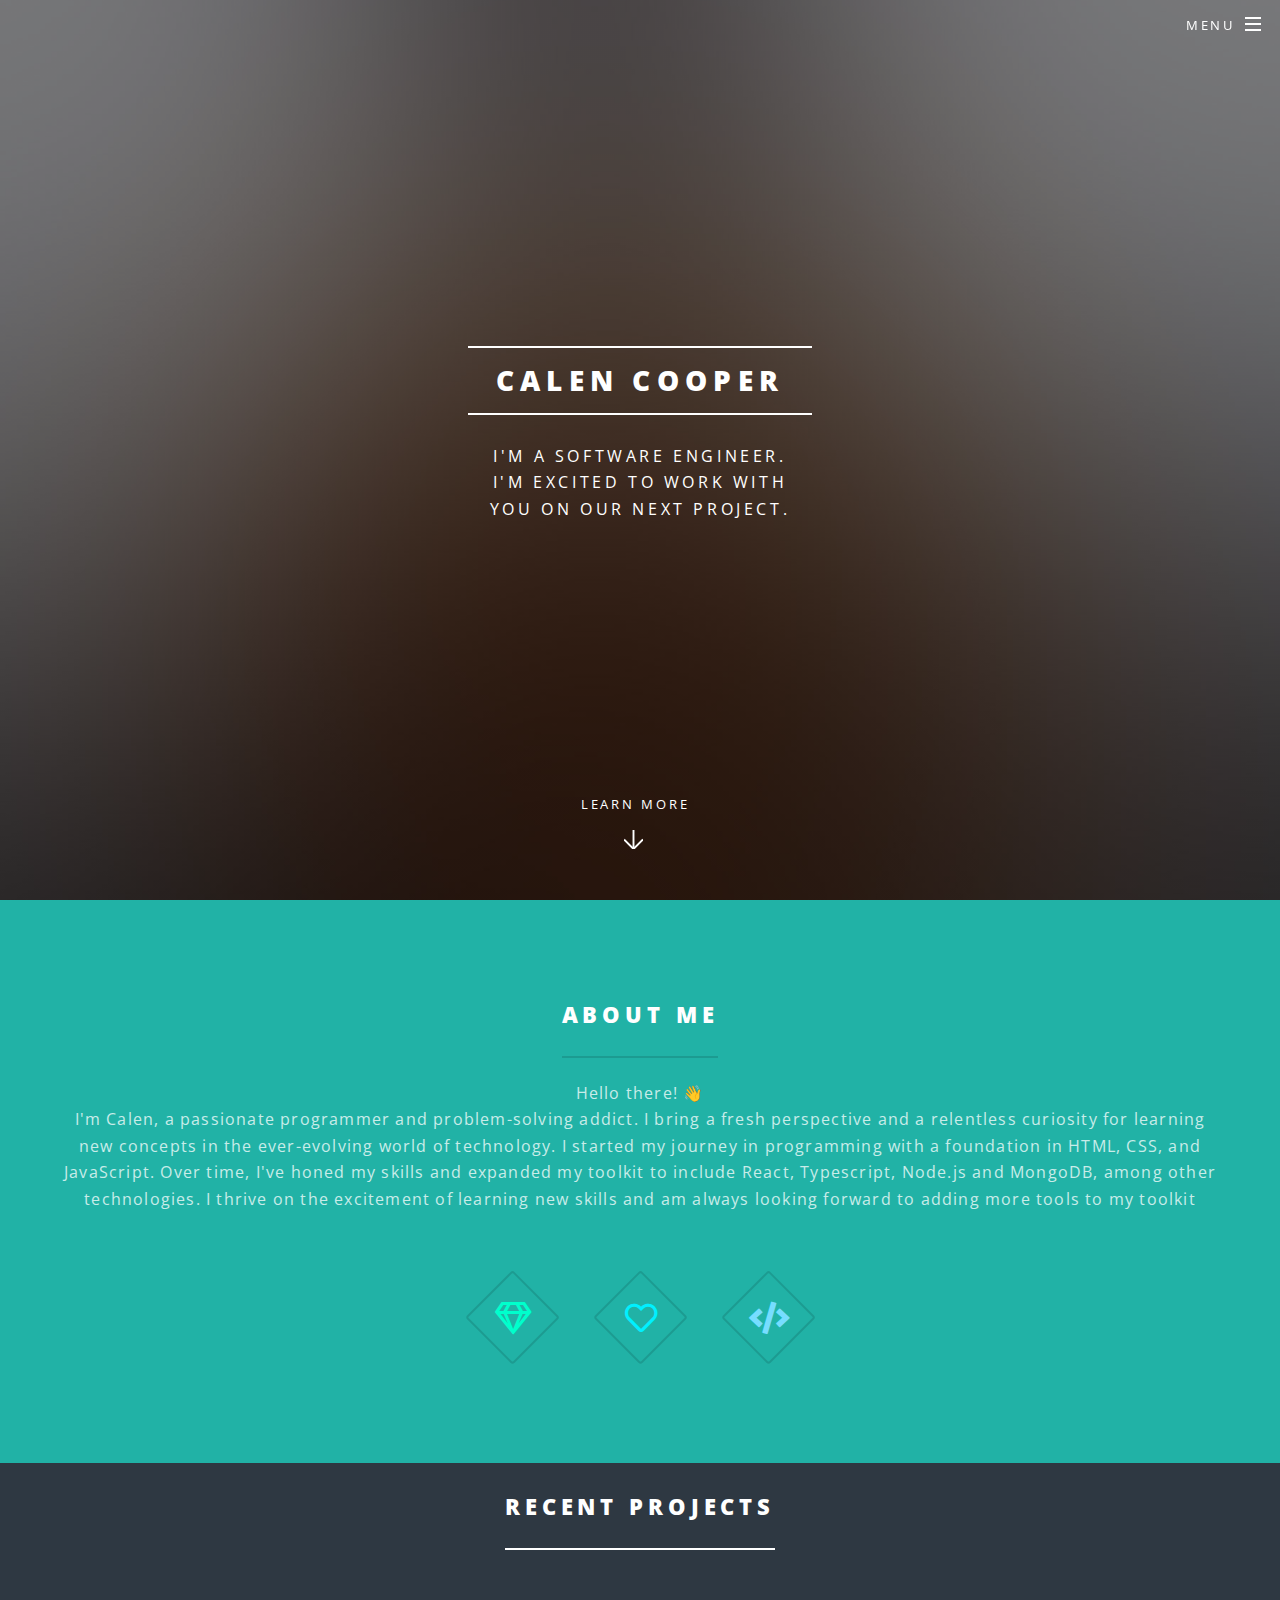
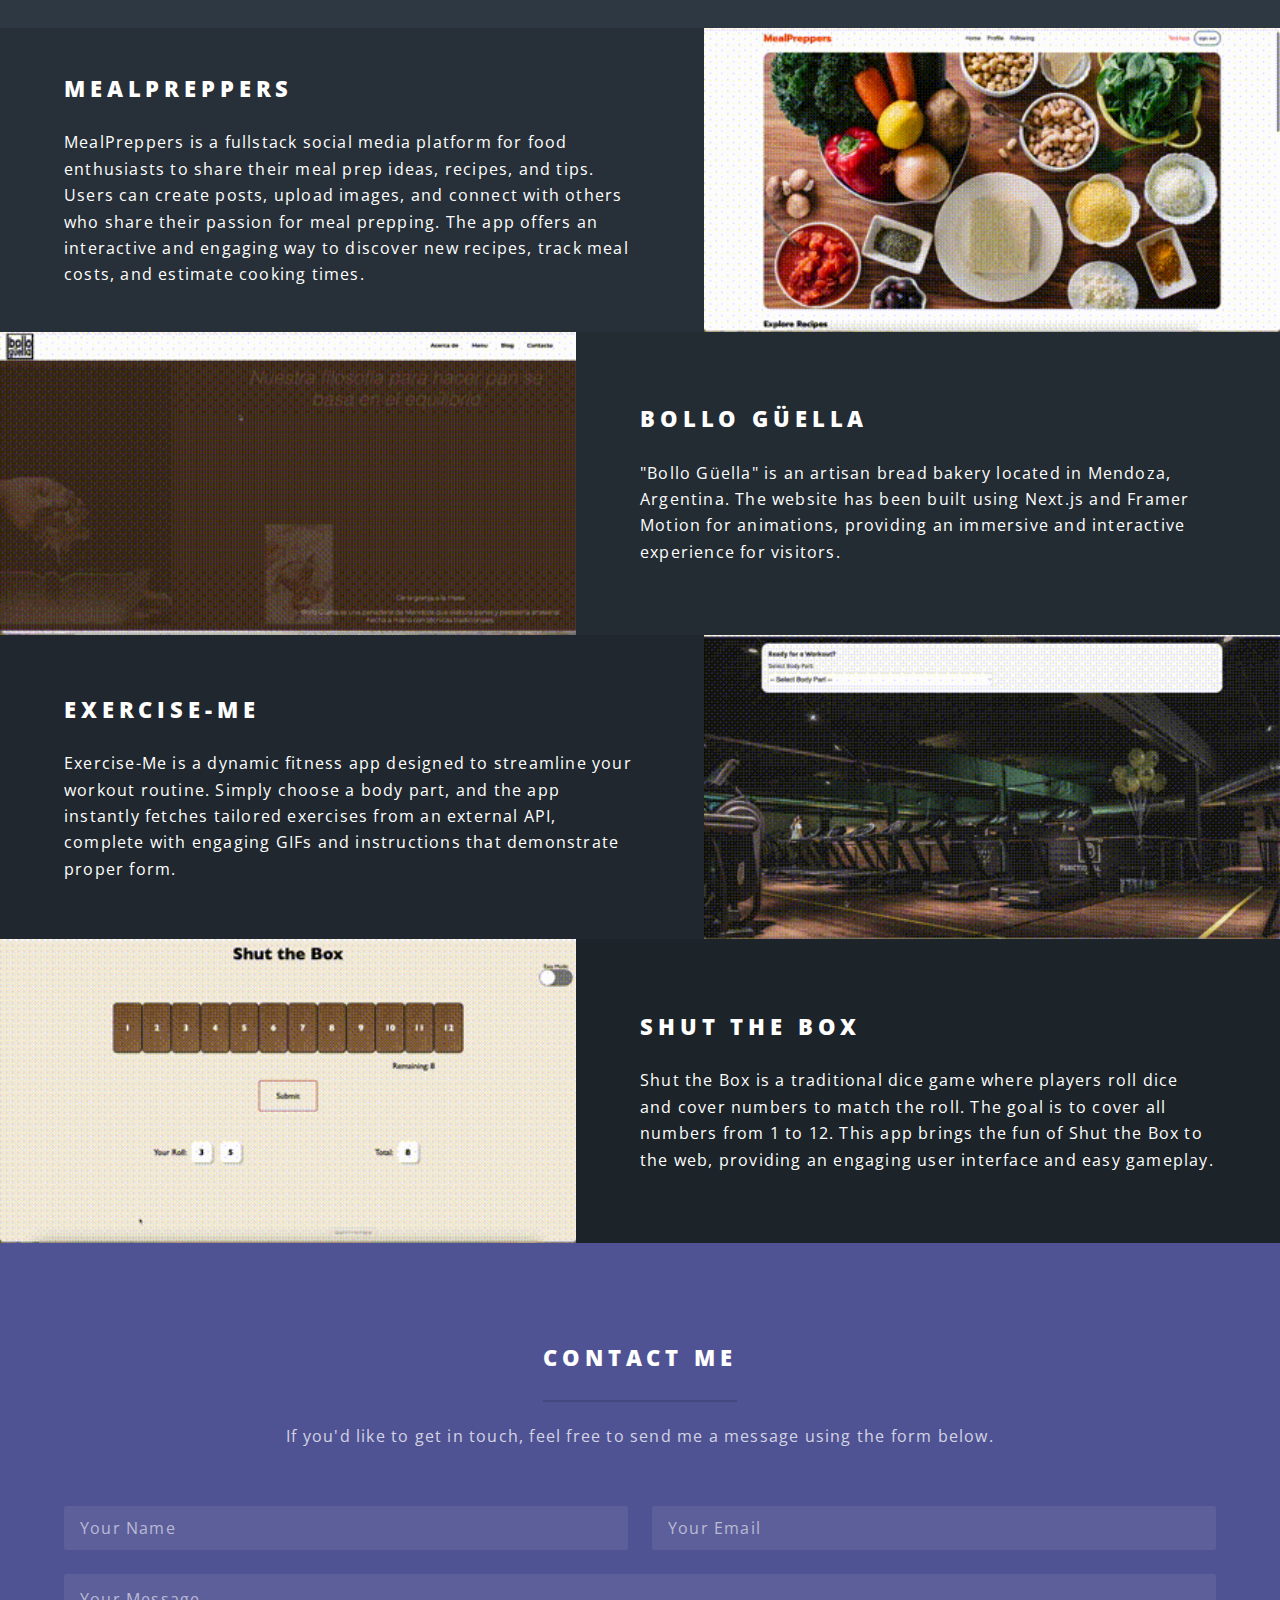
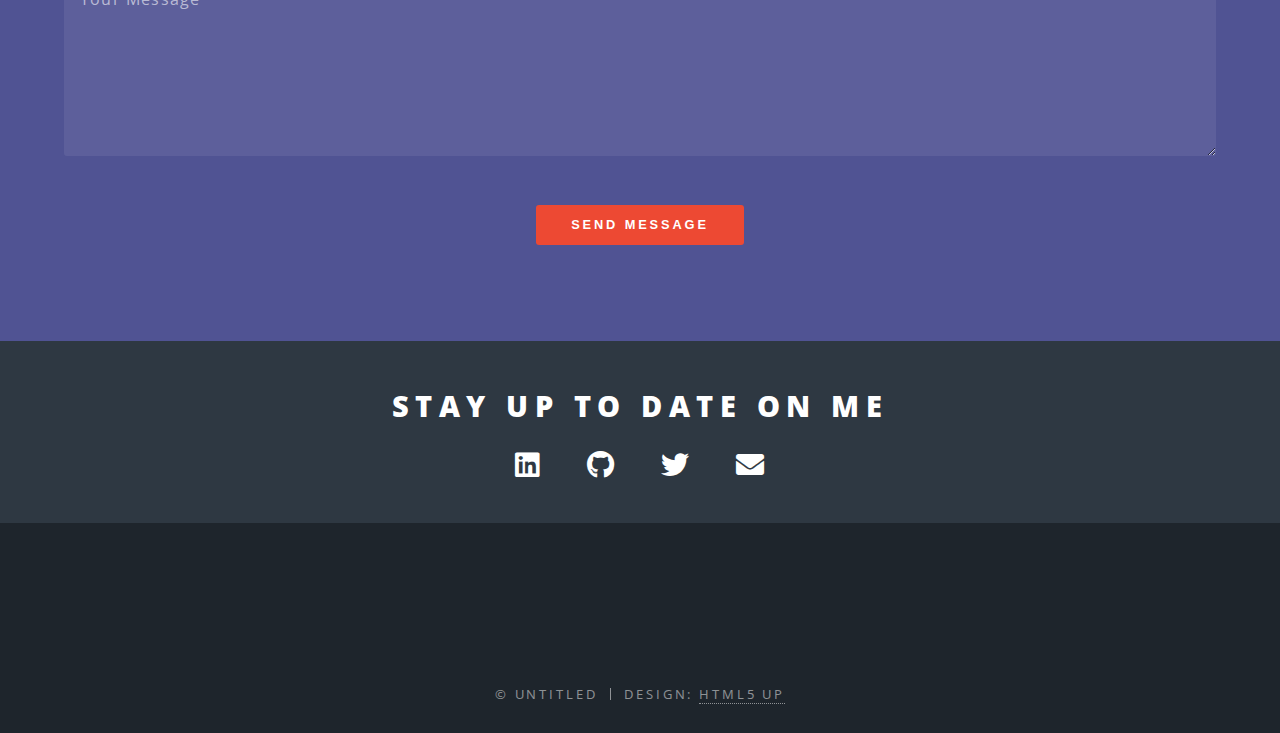
==== index.html @ 90df9c2e "Update index.html" ====
<!DOCTYPE HTML>
<!--
	Spectral by HTML5 UP
	html5up.net | @ajlkn
	Free for personal and commercial use under the CCA 3.0 license (html5up.net/license)
-->
<html>
	<head>
		<title>Calen Cooper Portfolio</title>
		<meta charset="utf-8" />
		<meta name="viewport" content="width=device-width, initial-scale=1, user-scalable=no" />
		<link rel="stylesheet" href="assets/css/main.css" />
		<noscript><link rel="stylesheet" href="assets/css/noscript.css" /></noscript>
	</head>
	<body class="landing is-preload">

		<!-- Page Wrapper -->
			<div id="page-wrapper">

				<!-- Header -->
					<header id="header" class="alt">
						<h1><a href="index.html">Calen Cooper</a></h1>
						<nav id="nav">
							<ul>
								<li class="special">
									<a href="#menu" class="menuToggle"><span>Menu</span></a>
									<div id="menu">
										<ul>
											<li><a href="index.html">Home</a></li>
											<li><a href="#about-me">About Me</a></li>
											<li><a href="#recent-projects">Recent Projects</a></li>
											<li><a href="#contact-me">Contact Me</a></li>
										</ul>
									</div>
								</li>
							</ul>
						</nav>
					</header>

				<!-- Banner -->
					<section id="banner">
						<div class="inner">
							<h2>Calen Cooper</h2>
							<p>I'm a Software Engineer.<br />
							I'm excited to work with <br />
							you on our next project.</p>
							<!-- <ul class="actions special">
								<li><a href="#" class="button primary">Activate</a></li>
							</ul> -->
						</div>
						<a href="#about-me" class="more scrolly">Learn More</a>
					</section>

				<!-- One -->
					<section id="about-me" class="wrapper style1 special">
						<div class="inner">
							<header class="major">
								<h2>About me</h2>
								<p>Hello there! 👋 <br />
									I'm Calen, a passionate programmer and problem-solving addict. I bring a fresh perspective and a relentless curiosity for learning new concepts in the ever-evolving world of technology. I started my journey in programming with a foundation in HTML, CSS, and JavaScript. Over time, I've honed my skills and expanded my toolkit to include React, Typescript, Node.js and MongoDB, among other technologies. I thrive on the excitement of learning new skills and am always looking forward to adding more tools to my toolkit</p>
							</header>
							<ul class="icons major">
								<li><span class="icon fa-gem major style1"><span class="label">Lorem</span></span></li>
								<li><span class="icon fa-heart major style2"><span class="label">Ipsum</span></span></li>
								<li><span class="icon solid fa-code major style3"><span class="label">Dolor</span></span></li>
							</ul>
						</div>
					</section>

				<!-- Two -->
					<section id="recent-projects" class="wrapper alt style2">
						<header class="major recent-projects-section">
							<h2>Recent Projects</h2>
							
						</header>
						<section class="spotlight">
							<div class="image">
								<a href="https://github.com/CalenCoop/MealPreppers">
								<img src="images/MealPreppers Video.gif" alt="" />
								</a>
							</div>
							<div class="content">
								<a href="https://github.com/CalenCoop/MealPreppers">
								<h2>MealPreppers</h2>
								</a>
								<p>MealPreppers is a fullstack social media platform for food enthusiasts to share their meal prep ideas, recipes, and tips. Users can create posts, upload images, and connect with others who share their passion for meal prepping. The app offers an interactive and engaging way to discover new recipes, track meal costs, and estimate cooking times.</p>
							</div>
						</section>
						<section class="spotlight">
							<div class="image">
								<a href="https://github.com/CalenCoop/next-bollo-guella">
								<img src="images/Bollo Guella.gif" alt="" />
								</a>
							</div>
							<div class="content">
								<a href="https://github.com/CalenCoop/next-bollo-guella">
								<h2>Bollo Güella</h2>
								</a>
								<p> "Bollo Güella" is an artisan bread bakery located in Mendoza, Argentina. The website has been built using Next.js and Framer Motion for animations, providing an immersive and interactive experience for visitors. </p>
							</div>
						</section>
						<section class="spotlight">
							<a href="https://github.com/CalenCoop/Exercise-Me">
							<div class="image"><img src="images/ExerciseMe.gif" alt="" />
							</a>
							</div>
							<div class="content">
								<a href="https://github.com/CalenCoop/Exercise-Me">
								<h2>Exercise-Me</h2>
								</a>
								<p>Exercise-Me is a dynamic fitness app designed to streamline your workout routine. Simply choose a body part, and the app instantly fetches tailored exercises from an external API, complete with engaging GIFs and instructions that demonstrate proper form. </p>
							</div>
						</section>
						<section class="spotlight">
							<a href="https://github.com/CalenCoop/Shut-the-Box-Game">
							<div class="image"><img src="images/Shut the box.gif" alt="" />
							</a>
							</div>
							<div class="content">
								<a href="https://github.com/CalenCoop/Shut-the-Box-Game">
								<h2>Shut The Box</h2>
								</a>
								<p>Shut the Box is a traditional dice game where players roll dice and cover numbers to match the roll. The goal is to cover all numbers from 1 to 12. This app brings the fun of Shut the Box to the web, providing an engaging user interface and easy gameplay.

								</p>
							</div>
						</section>
					</section>

				<!-- Three -->
				<!-- Contact Me Section -->
		<section id="contact-me" class="wrapper style3 special">
			<div class="inner">
				<header class="major">
					<h2>Contact Me</h2>
					<p>If you'd like to get in touch, feel free to send me a message using the form below.</p>
				</header>
				<form action="https://api.web3forms.com/submit" method="POST">
					<!-- Replace with your Access Key -->
					<input type="hidden" name="access_key" value="88b7698f-1784-403a-94b8-3a080e0f4723">

					<!-- Honeypot Spam Protection -->
					<input type="checkbox" name="botcheck" class="hidden" style="display: none;">

					<!-- Form Inputs -->
					<div class="row gtr-uniform">
						<div class="col-6 col-12-xsmall">
							<input type="text" name="name" id="name" placeholder="Your Name" required />
						</div>
						<div class="col-6 col-12-xsmall">
							<input type="email" name="email" id="email" placeholder="Your Email" required />
						</div>
						<div class="col-12">
							<textarea name="message" id="message" placeholder="Your Message" rows="6" required></textarea>
						</div>
						<div class="col-12">
							<ul class="actions special send-message">
								<li><button type="submit" class="button primary">Send Message</button></li>
							</ul>
						</div>
					</div>
				</form>
			</div>
		</section>

				<!-- CTA -->
				<section id="cta" class="wrapper style4">
					<div class="">
						<header>
							<h2>Stay up to Date on me</h2>
							<!-- <p>Aliquam ut ex ut augue consectetur interdum endrerit imperdiet amet eleifend fringilla.</p> -->
						</header>
						<ul class="icons social-media-icons">
							<li><a href="https://www.linkedin.com/in/calencooper/" class="icon brands fa-linkedin"><span class="label">Linkedin</span></a></li>
							<!-- <li><a href="#" class="icon brands fa-facebook-f"><span class="label">Facebook</span></a></li> -->
							<li><a href="https://github.com/CalenCoop" class="icon brands fa-github"><span class="label">Github</span></a></li>
							<li><a href="https://x.com/CalenCoop" class="icon brands fa-twitter"><span class="label">Twitter</span></a></li>
							<li><a href="mailto:CalenCoop1@gmail.com" class="icon solid fa-envelope"><span class="label">Email</span></a></li>
						</ul>
					</div>
				</section>

				<!-- Footer -->
					<footer id="footer">
						<ul class="copyright">
							<li>&copy; Untitled</li><li>Design: <a href="http://html5up.net">HTML5 UP</a></li>
						</ul>
					</footer>

			</div>

		<!-- Scripts -->
			<script src="assets/js/jquery.min.js"></script>
			<script src="assets/js/jquery.scrollex.min.js"></script>
			<script src="assets/js/jquery.scrolly.min.js"></script>
			<script src="assets/js/browser.min.js"></script>
			<script src="assets/js/breakpoints.min.js"></script>
			<script src="assets/js/util.js"></script>
			<script src="assets/js/main.js"></script>

	</body>
</html>
---- assets/css/main.css ----
@import url(fontawesome-all.min.css);
@import url("https://fonts.googleapis.com/css?family=Open+Sans:400,400italic,600,600italic,800,800italic");

/*
	Spectral by HTML5 UP
	html5up.net | @ajlkn
	Free for personal and commercial use under the CCA 3.0 license (html5up.net/license)
*/

html, body, div, span, applet, object,
iframe, h1, h2, h3, h4, h5, h6, p, blockquote,
pre, a, abbr, acronym, address, big, cite,
code, del, dfn, em, img, ins, kbd, q, s, samp,
small, strike, strong, sub, sup, tt, var, b,
u, i, center, dl, dt, dd, ol, ul, li, fieldset,
form, label, legend, table, caption, tbody,
tfoot, thead, tr, th, td, article, aside,
canvas, details, embed, figure, figcaption,
footer, header, hgroup, menu, nav, output, ruby,
section, summary, time, mark, audio, video {
	margin: 0;
	padding: 0;
	border: 0;
	font-size: 100%;
	font: inherit;
	vertical-align: baseline;}

article, aside, details, figcaption, figure,
footer, header, hgroup, menu, nav, section {
	display: block;}

body {
	line-height: 1;
}

ol, ul {
	list-style: none;
}

blockquote, q {
	quotes: none;
}

	blockquote:before, blockquote:after, q:before, q:after {
		content: '';
		content: none;
	}

table {
	border-collapse: collapse;
	border-spacing: 0;
}

body {
	-webkit-text-size-adjust: none;
}

mark {
	background-color: transparent;
	color: inherit;
}

input::-moz-focus-inner {
	border: 0;
	padding: 0;
}

input, select, textarea {
	-moz-appearance: none;
	-webkit-appearance: none;
	-ms-appearance: none;
	appearance: none;
}

/* Basic */

	@-ms-viewport {
		width: device-width;
	}

	html {
		box-sizing: border-box;
		scroll-behavior: smooth;
	}

	*, *:before, *:after {
		box-sizing: inherit;
	}

	body {
		background: #2e3842;
	}

		body.is-preload *, body.is-preload *:before, body.is-preload *:after {
			-moz-animation: none !important;
			-webkit-animation: none !important;
			-ms-animation: none !important;
			animation: none !important;
			-moz-transition: none !important;
			-webkit-transition: none !important;
			-ms-transition: none !important;
			transition: none !important;
		}

	body, input, select, textarea {
		color: #fff;
		font-family: "Open Sans", Helvetica, sans-serif;
		font-size: 15pt;
		font-weight: 400;
		letter-spacing: 0.075em;
		line-height: 1.65em;
	}

		@media screen and (max-width: 1680px) {

			body, input, select, textarea {
				font-size: 13pt;
			}

		}

		@media screen and (max-width: 1280px) {

			body, input, select, textarea {
				font-size: 12pt;
			}

		}

		@media screen and (max-width: 736px) {

			body, input, select, textarea {
				font-size: 11pt;
				letter-spacing: 0.0375em;
			}

		}

	a {
		-moz-transition: color 0.2s ease, border-bottom-color 0.2s ease;
		-webkit-transition: color 0.2s ease, border-bottom-color 0.2s ease;
		-ms-transition: color 0.2s ease, border-bottom-color 0.2s ease;
		transition: color 0.2s ease, border-bottom-color 0.2s ease;
		border-bottom: dotted 1px;
		color: inherit;
		text-decoration: none;
	}

		a:hover {
			border-bottom-color: transparent;
		}

	strong, b {
		color: #fff;
		font-weight: 600;
	}

	em, i {
		font-style: italic;
	}

	p {
		margin: 0 0 2em 0;
	}

	h1, h2, h3, h4, h5, h6 {
		color: #fff;
		font-weight: 800;
		letter-spacing: 0.225em;
		line-height: 1em;
		margin: 0 0 1em 0;
		text-transform: uppercase;
	}

		h1 a, h2 a, h3 a, h4 a, h5 a, h6 a {
			color: inherit;
			text-decoration: none;
		}

	h2 {
		font-size: 1.35em;
		line-height: 1.75em;
	}

		@media screen and (max-width: 736px) {

			h2 {
				font-size: 1.1em;
				line-height: 1.65em;
			}

		}

	h3 {
		font-size: 1.15em;
		line-height: 1.75em;
	}

		@media screen and (max-width: 736px) {

			h3 {
				font-size: 1em;
				line-height: 1.65em;
			}

		}

	h4 {
		font-size: 1em;
		line-height: 1.5em;
	}

	h5 {
		font-size: 0.8em;
		line-height: 1.5em;
	}

	h6 {
		font-size: 0.7em;
		line-height: 1.5em;
	}

	sub {
		font-size: 0.8em;
		position: relative;
		top: 0.5em;
	}

	sup {
		font-size: 0.8em;
		position: relative;
		top: -0.5em;
	}

	hr {
		border: 0;
		border-bottom: solid 2px #fff;
		margin: 3em 0;
	}

		hr.major {
			margin: 4.5em 0;
		}

	blockquote {
		border-left: solid 4px #fff;
		font-style: italic;
		margin: 0 0 2em 0;
		padding: 0.5em 0 0.5em 2em;
	}

	code {
		background: rgba(144, 144, 144, 0.25);
		border-radius: 3px;
		font-family: "Courier New", monospace;
		font-size: 0.9em;
		letter-spacing: 0;
		margin: 0 0.25em;
		padding: 0.25em 0.65em;
	}

	pre {
		-webkit-overflow-scrolling: touch;
		font-family: "Courier New", monospace;
		font-size: 0.9em;
		margin: 0 0 2em 0;
	}

		pre code {
			display: block;
			line-height: 1.75em;
			padding: 1em 1.5em;
			overflow-x: auto;
		}

	.align-left {
		text-align: left;
	}

	.align-center {
		text-align: center;
	}

	.align-right {
		text-align: right;
	}

/* Row */

	.row {
		display: flex;
		flex-wrap: wrap;
		box-sizing: border-box;
		align-items: stretch;
	}

		.row > * {
			box-sizing: border-box;
		}

		.row.gtr-uniform > * > :last-child {
			margin-bottom: 0;
		}

		.row.aln-left {
			justify-content: flex-start;
		}

		.row.aln-center {
			justify-content: center;
		}

		.row.aln-right {
			justify-content: flex-end;
		}

		.row.aln-top {
			align-items: flex-start;
		}

		.row.aln-middle {
			align-items: center;
		}

		.row.aln-bottom {
			align-items: flex-end;
		}

		.row > .imp {
			order: -1;
		}

		.row > .col-1 {
			width: 8.33333%;
		}

		.row > .off-1 {
			margin-left: 8.33333%;
		}

		.row > .col-2 {
			width: 16.66667%;
		}

		.row > .off-2 {
			margin-left: 16.66667%;
		}

		.row > .col-3 {
			width: 25%;
		}

		.row > .off-3 {
			margin-left: 25%;
		}

		.row > .col-4 {
			width: 33.33333%;
		}

		.row > .off-4 {
			margin-left: 33.33333%;
		}

		.row > .col-5 {
			width: 41.66667%;
		}

		.row > .off-5 {
			margin-left: 41.66667%;
		}

		.row > .col-6 {
			width: 50%;
		}

		.row > .off-6 {
			margin-left: 50%;
		}

		.row > .col-7 {
			width: 58.33333%;
		}

		.row > .off-7 {
			margin-left: 58.33333%;
		}

		.row > .col-8 {
			width: 66.66667%;
		}

		.row > .off-8 {
			margin-left: 66.66667%;
		}

		.row > .col-9 {
			width: 75%;
		}

		.row > .off-9 {
			margin-left: 75%;
		}

		.row > .col-10 {
			width: 83.33333%;
		}

		.row > .off-10 {
			margin-left: 83.33333%;
		}

		.row > .col-11 {
			width: 91.66667%;
		}

		.row > .off-11 {
			margin-left: 91.66667%;
		}

		.row > .col-12 {
			width: 100%;
		}

		.row > .off-12 {
			margin-left: 100%;
		}

		.row.gtr-0 {
			margin-top: 0;
			margin-left: 0em;
		}

			.row.gtr-0 > * {
				padding: 0 0 0 0em;
			}

			.row.gtr-0.gtr-uniform {
				margin-top: 0em;
			}

				.row.gtr-0.gtr-uniform > * {
					padding-top: 0em;
				}

		.row.gtr-25 {
			margin-top: 0;
			margin-left: -0.375em;
		}

			.row.gtr-25 > * {
				padding: 0 0 0 0.375em;
			}

			.row.gtr-25.gtr-uniform {
				margin-top: -0.375em;
			}

				.row.gtr-25.gtr-uniform > * {
					padding-top: 0.375em;
				}

		.row.gtr-50 {
			margin-top: 0;
			margin-left: -0.75em;
		}

			.row.gtr-50 > * {
				padding: 0 0 0 0.75em;
			}

			.row.gtr-50.gtr-uniform {
				margin-top: -0.75em;
			}

				.row.gtr-50.gtr-uniform > * {
					padding-top: 0.75em;
				}

		.row {
			margin-top: 0;
			margin-left: -1.5em;
		}

			.row > * {
				padding: 0 0 0 1.5em;
			}

			.row.gtr-uniform {
				margin-top: -1.5em;
			}

				.row.gtr-uniform > * {
					padding-top: 1.5em;
				}

		.row.gtr-150 {
			margin-top: 0;
			margin-left: -2.25em;
		}

			.row.gtr-150 > * {
				padding: 0 0 0 2.25em;
			}

			.row.gtr-150.gtr-uniform {
				margin-top: -2.25em;
			}

				.row.gtr-150.gtr-uniform > * {
					padding-top: 2.25em;
				}

		.row.gtr-200 {
			margin-top: 0;
			margin-left: -3em;
		}

			.row.gtr-200 > * {
				padding: 0 0 0 3em;
			}

			.row.gtr-200.gtr-uniform {
				margin-top: -3em;
			}

				.row.gtr-200.gtr-uniform > * {
					padding-top: 3em;
				}

		@media screen and (max-width: 1680px) {

			.row {
				display: flex;
				flex-wrap: wrap;
				box-sizing: border-box;
				align-items: stretch;
			}

				.row > * {
					box-sizing: border-box;
				}

				.row.gtr-uniform > * > :last-child {
					margin-bottom: 0;
				}

				.row.aln-left {
					justify-content: flex-start;
				}

				.row.aln-center {
					justify-content: center;
				}

				.row.aln-right {
					justify-content: flex-end;
				}

				.row.aln-top {
					align-items: flex-start;
				}

				.row.aln-middle {
					align-items: center;
				}

				.row.aln-bottom {
					align-items: flex-end;
				}

				.row > .imp-xlarge {
					order: -1;
				}

				.row > .col-1-xlarge {
					width: 8.33333%;
				}

				.row > .off-1-xlarge {
					margin-left: 8.33333%;
				}

				.row > .col-2-xlarge {
					width: 16.66667%;
				}

				.row > .off-2-xlarge {
					margin-left: 16.66667%;
				}

				.row > .col-3-xlarge {
					width: 25%;
				}

				.row > .off-3-xlarge {
					margin-left: 25%;
				}

				.row > .col-4-xlarge {
					width: 33.33333%;
				}

				.row > .off-4-xlarge {
					margin-left: 33.33333%;
				}

				.row > .col-5-xlarge {
					width: 41.66667%;
				}

				.row > .off-5-xlarge {
					margin-left: 41.66667%;
				}

				.row > .col-6-xlarge {
					width: 50%;
				}

				.row > .off-6-xlarge {
					margin-left: 50%;
				}

				.row > .col-7-xlarge {
					width: 58.33333%;
				}

				.row > .off-7-xlarge {
					margin-left: 58.33333%;
				}

				.row > .col-8-xlarge {
					width: 66.66667%;
				}

				.row > .off-8-xlarge {
					margin-left: 66.66667%;
				}

				.row > .col-9-xlarge {
					width: 75%;
				}

				.row > .off-9-xlarge {
					margin-left: 75%;
				}

				.row > .col-10-xlarge {
					width: 83.33333%;
				}

				.row > .off-10-xlarge {
					margin-left: 83.33333%;
				}

				.row > .col-11-xlarge {
					width: 91.66667%;
				}

				.row > .off-11-xlarge {
					margin-left: 91.66667%;
				}

				.row > .col-12-xlarge {
					width: 100%;
				}

				.row > .off-12-xlarge {
					margin-left: 100%;
				}

				.row.gtr-0 {
					margin-top: 0;
					margin-left: 0em;
				}

					.row.gtr-0 > * {
						padding: 0 0 0 0em;
					}

					.row.gtr-0.gtr-uniform {
						margin-top: 0em;
					}

						.row.gtr-0.gtr-uniform > * {
							padding-top: 0em;
						}

				.row.gtr-25 {
					margin-top: 0;
					margin-left: -0.375em;
				}

					.row.gtr-25 > * {
						padding: 0 0 0 0.375em;
					}

					.row.gtr-25.gtr-uniform {
						margin-top: -0.375em;
					}

						.row.gtr-25.gtr-uniform > * {
							padding-top: 0.375em;
						}

				.row.gtr-50 {
					margin-top: 0;
					margin-left: -0.75em;
				}

					.row.gtr-50 > * {
						padding: 0 0 0 0.75em;
					}

					.row.gtr-50.gtr-uniform {
						margin-top: -0.75em;
					}

						.row.gtr-50.gtr-uniform > * {
							padding-top: 0.75em;
						}

				.row {
					margin-top: 0;
					margin-left: -1.5em;
				}

					.row > * {
						padding: 0 0 0 1.5em;
					}

					.row.gtr-uniform {
						margin-top: -1.5em;
					}

						.row.gtr-uniform > * {
							padding-top: 1.5em;
						}

				.row.gtr-150 {
					margin-top: 0;
					margin-left: -2.25em;
				}

					.row.gtr-150 > * {
						padding: 0 0 0 2.25em;
					}

					.row.gtr-150.gtr-uniform {
						margin-top: -2.25em;
					}

						.row.gtr-150.gtr-uniform > * {
							padding-top: 2.25em;
						}

				.row.gtr-200 {
					margin-top: 0;
					margin-left: -3em;
				}

					.row.gtr-200 > * {
						padding: 0 0 0 3em;
					}

					.row.gtr-200.gtr-uniform {
						margin-top: -3em;
					}

						.row.gtr-200.gtr-uniform > * {
							padding-top: 3em;
						}

		}

		@media screen and (max-width: 1280px) {

			.row {
				display: flex;
				flex-wrap: wrap;
				box-sizing: border-box;
				align-items: stretch;
			}

				.row > * {
					box-sizing: border-box;
				}

				.row.gtr-uniform > * > :last-child {
					margin-bottom: 0;
				}

				.row.aln-left {
					justify-content: flex-start;
				}

				.row.aln-center {
					justify-content: center;
				}

				.row.aln-right {
					justify-content: flex-end;
				}

				.row.aln-top {
					align-items: flex-start;
				}

				.row.aln-middle {
					align-items: center;
				}

				.row.aln-bottom {
					align-items: flex-end;
				}

				.row > .imp-large {
					order: -1;
				}

				.row > .col-1-large {
					width: 8.33333%;
				}

				.row > .off-1-large {
					margin-left: 8.33333%;
				}

				.row > .col-2-large {
					width: 16.66667%;
				}

				.row > .off-2-large {
					margin-left: 16.66667%;
				}

				.row > .col-3-large {
					width: 25%;
				}

				.row > .off-3-large {
					margin-left: 25%;
				}

				.row > .col-4-large {
					width: 33.33333%;
				}

				.row > .off-4-large {
					margin-left: 33.33333%;
				}

				.row > .col-5-large {
					width: 41.66667%;
				}

				.row > .off-5-large {
					margin-left: 41.66667%;
				}

				.row > .col-6-large {
					width: 50%;
				}

				.row > .off-6-large {
					margin-left: 50%;
				}

				.row > .col-7-large {
					width: 58.33333%;
				}

				.row > .off-7-large {
					margin-left: 58.33333%;
				}

				.row > .col-8-large {
					width: 66.66667%;
				}

				.row > .off-8-large {
					margin-left: 66.66667%;
				}

				.row > .col-9-large {
					width: 75%;
				}

				.row > .off-9-large {
					margin-left: 75%;
				}

				.row > .col-10-large {
					width: 83.33333%;
				}

				.row > .off-10-large {
					margin-left: 83.33333%;
				}

				.row > .col-11-large {
					width: 91.66667%;
				}

				.row > .off-11-large {
					margin-left: 91.66667%;
				}

				.row > .col-12-large {
					width: 100%;
				}

				.row > .off-12-large {
					margin-left: 100%;
				}

				.row.gtr-0 {
					margin-top: 0;
					margin-left: 0em;
				}

					.row.gtr-0 > * {
						padding: 0 0 0 0em;
					}

					.row.gtr-0.gtr-uniform {
						margin-top: 0em;
					}

						.row.gtr-0.gtr-uniform > * {
							padding-top: 0em;
						}

				.row.gtr-25 {
					margin-top: 0;
					margin-left: -0.375em;
				}

					.row.gtr-25 > * {
						padding: 0 0 0 0.375em;
					}

					.row.gtr-25.gtr-uniform {
						margin-top: -0.375em;
					}

						.row.gtr-25.gtr-uniform > * {
							padding-top: 0.375em;
						}

				.row.gtr-50 {
					margin-top: 0;
					margin-left: -0.75em;
				}

					.row.gtr-50 > * {
						padding: 0 0 0 0.75em;
					}

					.row.gtr-50.gtr-uniform {
						margin-top: -0.75em;
					}

						.row.gtr-50.gtr-uniform > * {
							padding-top: 0.75em;
						}

				.row {
					margin-top: 0;
					margin-left: -1.5em;
				}

					.row > * {
						padding: 0 0 0 1.5em;
					}

					.row.gtr-uniform {
						margin-top: -1.5em;
					}

						.row.gtr-uniform > * {
							padding-top: 1.5em;
						}

				.row.gtr-150 {
					margin-top: 0;
					margin-left: -2.25em;
				}

					.row.gtr-150 > * {
						padding: 0 0 0 2.25em;
					}

					.row.gtr-150.gtr-uniform {
						margin-top: -2.25em;
					}

						.row.gtr-150.gtr-uniform > * {
							padding-top: 2.25em;
						}

				.row.gtr-200 {
					margin-top: 0;
					margin-left: -3em;
				}

					.row.gtr-200 > * {
						padding: 0 0 0 3em;
					}

					.row.gtr-200.gtr-uniform {
						margin-top: -3em;
					}

						.row.gtr-200.gtr-uniform > * {
							padding-top: 3em;
						}

		}

		@media screen and (max-width: 980px) {

			.row {
				display: flex;
				flex-wrap: wrap;
				box-sizing: border-box;
				align-items: stretch;
			}

				.row > * {
					box-sizing: border-box;
				}

				.row.gtr-uniform > * > :last-child {
					margin-bottom: 0;
				}

				.row.aln-left {
					justify-content: flex-start;
				}

				.row.aln-center {
					justify-content: center;
				}

				.row.aln-right {
					justify-content: flex-end;
				}

				.row.aln-top {
					align-items: flex-start;
				}

				.row.aln-middle {
					align-items: center;
				}

				.row.aln-bottom {
					align-items: flex-end;
				}

				.row > .imp-medium {
					order: -1;
				}

				.row > .col-1-medium {
					width: 8.33333%;
				}

				.row > .off-1-medium {
					margin-left: 8.33333%;
				}

				.row > .col-2-medium {
					width: 16.66667%;
				}

				.row > .off-2-medium {
					margin-left: 16.66667%;
				}

				.row > .col-3-medium {
					width: 25%;
				}

				.row > .off-3-medium {
					margin-left: 25%;
				}

				.row > .col-4-medium {
					width: 33.33333%;
				}

				.row > .off-4-medium {
					margin-left: 33.33333%;
				}

				.row > .col-5-medium {
					width: 41.66667%;
				}

				.row > .off-5-medium {
					margin-left: 41.66667%;
				}

				.row > .col-6-medium {
					width: 50%;
				}

				.row > .off-6-medium {
					margin-left: 50%;
				}

				.row > .col-7-medium {
					width: 58.33333%;
				}

				.row > .off-7-medium {
					margin-left: 58.33333%;
				}

				.row > .col-8-medium {
					width: 66.66667%;
				}

				.row > .off-8-medium {
					margin-left: 66.66667%;
				}

				.row > .col-9-medium {
					width: 75%;
				}

				.row > .off-9-medium {
					margin-left: 75%;
				}

				.row > .col-10-medium {
					width: 83.33333%;
				}

				.row > .off-10-medium {
					margin-left: 83.33333%;
				}

				.row > .col-11-medium {
					width: 91.66667%;
				}

				.row > .off-11-medium {
					margin-left: 91.66667%;
				}

				.row > .col-12-medium {
					width: 100%;
				}

				.row > .off-12-medium {
					margin-left: 100%;
				}

				.row.gtr-0 {
					margin-top: 0;
					margin-left: 0em;
				}

					.row.gtr-0 > * {
						padding: 0 0 0 0em;
					}

					.row.gtr-0.gtr-uniform {
						margin-top: 0em;
					}

						.row.gtr-0.gtr-uniform > * {
							padding-top: 0em;
						}

				.row.gtr-25 {
					margin-top: 0;
					margin-left: -0.375em;
				}

					.row.gtr-25 > * {
						padding: 0 0 0 0.375em;
					}

					.row.gtr-25.gtr-uniform {
						margin-top: -0.375em;
					}

						.row.gtr-25.gtr-uniform > * {
							padding-top: 0.375em;
						}

				.row.gtr-50 {
					margin-top: 0;
					margin-left: -0.75em;
				}

					.row.gtr-50 > * {
						padding: 0 0 0 0.75em;
					}

					.row.gtr-50.gtr-uniform {
						margin-top: -0.75em;
					}

						.row.gtr-50.gtr-uniform > * {
							padding-top: 0.75em;
						}

				.row {
					margin-top: 0;
					margin-left: -1.5em;
				}

					.row > * {
						padding: 0 0 0 1.5em;
					}

					.row.gtr-uniform {
						margin-top: -1.5em;
					}

						.row.gtr-uniform > * {
							padding-top: 1.5em;
						}

				.row.gtr-150 {
					margin-top: 0;
					margin-left: -2.25em;
				}

					.row.gtr-150 > * {
						padding: 0 0 0 2.25em;
					}

					.row.gtr-150.gtr-uniform {
						margin-top: -2.25em;
					}

						.row.gtr-150.gtr-uniform > * {
							padding-top: 2.25em;
						}

				.row.gtr-200 {
					margin-top: 0;
					margin-left: -3em;
				}

					.row.gtr-200 > * {
						padding: 0 0 0 3em;
					}

					.row.gtr-200.gtr-uniform {
						margin-top: -3em;
					}

						.row.gtr-200.gtr-uniform > * {
							padding-top: 3em;
						}

		}

		@media screen and (max-width: 736px) {

			.row {
				display: flex;
				flex-wrap: wrap;
				box-sizing: border-box;
				align-items: stretch;
			}

				.row > * {
					box-sizing: border-box;
				}

				.row.gtr-uniform > * > :last-child {
					margin-bottom: 0;
				}

				.row.aln-left {
					justify-content: flex-start;
				}

				.row.aln-center {
					justify-content: center;
				}

				.row.aln-right {
					justify-content: flex-end;
				}

				.row.aln-top {
					align-items: flex-start;
				}

				.row.aln-middle {
					align-items: center;
				}

				.row.aln-bottom {
					align-items: flex-end;
				}

				.row > .imp-small {
					order: -1;
				}

				.row > .col-1-small {
					width: 8.33333%;
				}

				.row > .off-1-small {
					margin-left: 8.33333%;
				}

				.row > .col-2-small {
					width: 16.66667%;
				}

				.row > .off-2-small {
					margin-left: 16.66667%;
				}

				.row > .col-3-small {
					width: 25%;
				}

				.row > .off-3-small {
					margin-left: 25%;
				}

				.row > .col-4-small {
					width: 33.33333%;
				}

				.row > .off-4-small {
					margin-left: 33.33333%;
				}

				.row > .col-5-small {
					width: 41.66667%;
				}

				.row > .off-5-small {
					margin-left: 41.66667%;
				}

				.row > .col-6-small {
					width: 50%;
				}

				.row > .off-6-small {
					margin-left: 50%;
				}

				.row > .col-7-small {
					width: 58.33333%;
				}

				.row > .off-7-small {
					margin-left: 58.33333%;
				}

				.row > .col-8-small {
					width: 66.66667%;
				}

				.row > .off-8-small {
					margin-left: 66.66667%;
				}

				.row > .col-9-small {
					width: 75%;
				}

				.row > .off-9-small {
					margin-left: 75%;
				}

				.row > .col-10-small {
					width: 83.33333%;
				}

				.row > .off-10-small {
					margin-left: 83.33333%;
				}

				.row > .col-11-small {
					width: 91.66667%;
				}

				.row > .off-11-small {
					margin-left: 91.66667%;
				}

				.row > .col-12-small {
					width: 100%;
				}

				.row > .off-12-small {
					margin-left: 100%;
				}

				.row.gtr-0 {
					margin-top: 0;
					margin-left: 0em;
				}

					.row.gtr-0 > * {
						padding: 0 0 0 0em;
					}

					.row.gtr-0.gtr-uniform {
						margin-top: 0em;
					}

						.row.gtr-0.gtr-uniform > * {
							padding-top: 0em;
						}

				.row.gtr-25 {
					margin-top: 0;
					margin-left: -0.375em;
				}

					.row.gtr-25 > * {
						padding: 0 0 0 0.375em;
					}

					.row.gtr-25.gtr-uniform {
						margin-top: -0.375em;
					}

						.row.gtr-25.gtr-uniform > * {
							padding-top: 0.375em;
						}

				.row.gtr-50 {
					margin-top: 0;
					margin-left: -0.75em;
				}

					.row.gtr-50 > * {
						padding: 0 0 0 0.75em;
					}

					.row.gtr-50.gtr-uniform {
						margin-top: -0.75em;
					}

						.row.gtr-50.gtr-uniform > * {
							padding-top: 0.75em;
						}

				.row {
					margin-top: 0;
					margin-left: -1.5em;
				}

					.row > * {
						padding: 0 0 0 1.5em;
					}

					.row.gtr-uniform {
						margin-top: -1.5em;
					}

						.row.gtr-uniform > * {
							padding-top: 1.5em;
						}

				.row.gtr-150 {
					margin-top: 0;
					margin-left: -2.25em;
				}

					.row.gtr-150 > * {
						padding: 0 0 0 2.25em;
					}

					.row.gtr-150.gtr-uniform {
						margin-top: -2.25em;
					}

						.row.gtr-150.gtr-uniform > * {
							padding-top: 2.25em;
						}

				.row.gtr-200 {
					margin-top: 0;
					margin-left: -3em;
				}

					.row.gtr-200 > * {
						padding: 0 0 0 3em;
					}

					.row.gtr-200.gtr-uniform {
						margin-top: -3em;
					}

						.row.gtr-200.gtr-uniform > * {
							padding-top: 3em;
						}

		}

		@media screen and (max-width: 480px) {

			.row {
				display: flex;
				flex-wrap: wrap;
				box-sizing: border-box;
				align-items: stretch;
			}

				.row > * {
					box-sizing: border-box;
				}

				.row.gtr-uniform > * > :last-child {
					margin-bottom: 0;
				}

				.row.aln-left {
					justify-content: flex-start;
				}

				.row.aln-center {
					justify-content: center;
				}

				.row.aln-right {
					justify-content: flex-end;
				}

				.row.aln-top {
					align-items: flex-start;
				}

				.row.aln-middle {
					align-items: center;
				}

				.row.aln-bottom {
					align-items: flex-end;
				}

				.row > .imp-xsmall {
					order: -1;
				}

				.row > .col-1-xsmall {
					width: 8.33333%;
				}

				.row > .off-1-xsmall {
					margin-left: 8.33333%;
				}

				.row > .col-2-xsmall {
					width: 16.66667%;
				}

				.row > .off-2-xsmall {
					margin-left: 16.66667%;
				}

				.row > .col-3-xsmall {
					width: 25%;
				}

				.row > .off-3-xsmall {
					margin-left: 25%;
				}

				.row > .col-4-xsmall {
					width: 33.33333%;
				}

				.row > .off-4-xsmall {
					margin-left: 33.33333%;
				}

				.row > .col-5-xsmall {
					width: 41.66667%;
				}

				.row > .off-5-xsmall {
					margin-left: 41.66667%;
				}

				.row > .col-6-xsmall {
					width: 50%;
				}

				.row > .off-6-xsmall {
					margin-left: 50%;
				}

				.row > .col-7-xsmall {
					width: 58.33333%;
				}

				.row > .off-7-xsmall {
					margin-left: 58.33333%;
				}

				.row > .col-8-xsmall {
					width: 66.66667%;
				}

				.row > .off-8-xsmall {
					margin-left: 66.66667%;
				}

				.row > .col-9-xsmall {
					width: 75%;
				}

				.row > .off-9-xsmall {
					margin-left: 75%;
				}

				.row > .col-10-xsmall {
					width: 83.33333%;
				}

				.row > .off-10-xsmall {
					margin-left: 83.33333%;
				}

				.row > .col-11-xsmall {
					width: 91.66667%;
				}

				.row > .off-11-xsmall {
					margin-left: 91.66667%;
				}

				.row > .col-12-xsmall {
					width: 100%;
				}

				.row > .off-12-xsmall {
					margin-left: 100%;
				}

				.row.gtr-0 {
					margin-top: 0;
					margin-left: 0em;
				}

					.row.gtr-0 > * {
						padding: 0 0 0 0em;
					}

					.row.gtr-0.gtr-uniform {
						margin-top: 0em;
					}

						.row.gtr-0.gtr-uniform > * {
							padding-top: 0em;
						}

				.row.gtr-25 {
					margin-top: 0;
					margin-left: -0.375em;
				}

					.row.gtr-25 > * {
						padding: 0 0 0 0.375em;
					}

					.row.gtr-25.gtr-uniform {
						margin-top: -0.375em;
					}

						.row.gtr-25.gtr-uniform > * {
							padding-top: 0.375em;
						}

				.row.gtr-50 {
					margin-top: 0;
					margin-left: -0.75em;
				}

					.row.gtr-50 > * {
						padding: 0 0 0 0.75em;
					}

					.row.gtr-50.gtr-uniform {
						margin-top: -0.75em;
					}

						.row.gtr-50.gtr-uniform > * {
							padding-top: 0.75em;
						}

				.row {
					margin-top: 0;
					margin-left: -1.5em;
				}

					.row > * {
						padding: 0 0 0 1.5em;
					}

					.row.gtr-uniform {
						margin-top: -1.5em;
					}

						.row.gtr-uniform > * {
							padding-top: 1.5em;
						}

				.row.gtr-150 {
					margin-top: 0;
					margin-left: -2.25em;
				}

					.row.gtr-150 > * {
						padding: 0 0 0 2.25em;
					}

					.row.gtr-150.gtr-uniform {
						margin-top: -2.25em;
					}

						.row.gtr-150.gtr-uniform > * {
							padding-top: 2.25em;
						}

				.row.gtr-200 {
					margin-top: 0;
					margin-left: -3em;
				}

					.row.gtr-200 > * {
						padding: 0 0 0 3em;
					}

					.row.gtr-200.gtr-uniform {
						margin-top: -3em;
					}

						.row.gtr-200.gtr-uniform > * {
							padding-top: 3em;
						}

		}

/* Section/Article */

	section.special, article.special {
		text-align: center;
	}

	header p {
		color: rgba(255, 255, 255, 0.5);
		position: relative;
		top: -0.25em;
	}

	header h3 + p {
		font-size: 1.1em;
	}

	header h4 + p,
	header h5 + p,
	header h6 + p {
		font-size: 0.9em;
	}

	header.major {
		margin: 0 0 3.5em 0;
	}

		header.major h2, header.major h3, header.major h4, header.major h5, header.major h6 {
			border-bottom: solid 2px #fff;
			display: inline-block;
			padding-bottom: 1em;
			position: relative;
		}

			header.major h2:after, header.major h3:after, header.major h4:after, header.major h5:after, header.major h6:after {
				content: '';
				display: block;
				height: 1px;
			}

		header.major p {
			color: #fff;
			top: 0;
		}

		@media screen and (max-width: 736px) {

			header.major {
				margin: 0 0 2em 0;
			}

		}

	@media screen and (max-width: 980px) {

		header br {
			display: none;
		}

	}

/* Form */

	form {
		margin: 0 0 2em 0;
	}

	label {
		color: #fff;
		display: block;
		font-size: 0.9em;
		font-weight: 600;
		margin: 0 0 1em 0;
	}

	input[type="text"],
	input[type="password"],
	input[type="email"],
	select,
	textarea {
		-moz-appearance: none;
		-webkit-appearance: none;
		-ms-appearance: none;
		appearance: none;
		background-color: rgba(144, 144, 144, 0.25);
		border-radius: 3px;
		border: none;
		color: inherit;
		display: block;
		outline: 0;
		padding: 0 1em;
		text-decoration: none;
		width: 100%;
	}

		input[type="text"]:invalid,
		input[type="password"]:invalid,
		input[type="email"]:invalid,
		select:invalid,
		textarea:invalid {
			box-shadow: none;
		}

		input[type="text"]:focus,
		input[type="password"]:focus,
		input[type="email"]:focus,
		select:focus,
		textarea:focus {
			box-shadow: 0 0 0 2px #21b2a6;
		}

	select {
		background-size: 1.25em;
		background-repeat: no-repeat;
		background-position: calc(100% - 1em) center;
		height: 2.75em;
		padding-right: 2.75em;
		text-overflow: ellipsis;
	}

		select:focus::-ms-value {
			background-color: transparent;
		}

		select::-ms-expand {
			display: none;
		}

	input[type="text"],
	input[type="password"],
	input[type="email"],
	select {
		height: 2.75em;
	}

	textarea {
		padding: 0.75em 1em;
	}

	input[type="checkbox"],
	input[type="radio"] {
		-moz-appearance: none;
		-webkit-appearance: none;
		-ms-appearance: none;
		appearance: none;
		display: block;
		float: left;
		margin-right: -2em;
		opacity: 0;
		width: 1em;
		z-index: -1;
	}

		input[type="checkbox"] + label,
		input[type="radio"] + label {
			text-decoration: none;
			color: #fff;
			cursor: pointer;
			display: inline-block;
			font-size: 1em;
			font-weight: 400;
			padding-left: 2.4em;
			padding-right: 0.75em;
			position: relative;
		}

			input[type="checkbox"] + label:before,
			input[type="radio"] + label:before {
				-moz-osx-font-smoothing: grayscale;
				-webkit-font-smoothing: antialiased;
				display: inline-block;
				font-style: normal;
				font-variant: normal;
				text-rendering: auto;
				line-height: 1;
				text-transform: none !important;
				font-family: 'Font Awesome 5 Free';
				font-weight: 900;
			}

			input[type="checkbox"] + label:before,
			input[type="radio"] + label:before {
				background: rgba(144, 144, 144, 0.25);
				border-radius: 3px;
				content: '';
				display: inline-block;
				font-size: 0.8em;
				height: 2.0625em;
				left: 0;
				line-height: 2.0625em;
				position: absolute;
				text-align: center;
				top: 0;
				width: 2.0625em;
			}

		input[type="checkbox"]:checked + label:before,
		input[type="radio"]:checked + label:before {
			background: #2e3842;
			color: #fff;
			content: '\f00c';
		}

		input[type="checkbox"]:focus + label:before,
		input[type="radio"]:focus + label:before {
			box-shadow: 0 0 0 2px #21b2a6;
		}

	input[type="checkbox"] + label:before {
		border-radius: 3px;
	}

	input[type="radio"] + label:before {
		border-radius: 100%;
	}

	::-webkit-input-placeholder {
		color: rgba(255, 255, 255, 0.5) !important;
		opacity: 1.0;
	}

	:-moz-placeholder {
		color: rgba(255, 255, 255, 0.5) !important;
		opacity: 1.0;
	}

	::-moz-placeholder {
		color: rgba(255, 255, 255, 0.5) !important;
		opacity: 1.0;
	}

	:-ms-input-placeholder {
		color: rgba(255, 255, 255, 0.5) !important;
		opacity: 1.0;
	}

/* Box */

	.box {
		border-radius: 3px;
		border: solid 2px #fff;
		margin-bottom: 2em;
		padding: 1.5em;
	}

		.box > :last-child,
		.box > :last-child > :last-child,
		.box > :last-child > :last-child > :last-child {
			margin-bottom: 0;
		}

		.box.alt {
			border: 0;
			border-radius: 0;
			padding: 0;
		}

/* Icon */

	.icon {
		text-decoration: none;
		border-bottom: none;
		position: relative;
	}

		.icon:before {
			-moz-osx-font-smoothing: grayscale;
			-webkit-font-smoothing: antialiased;
			display: inline-block;
			font-style: normal;
			font-variant: normal;
			text-rendering: auto;
			line-height: 1;
			text-transform: none !important;
			font-family: 'Font Awesome 5 Free';
			font-weight: 400;
		}

		.icon > .label {
			display: none;
		}

		.icon:before {
			line-height: inherit;
		}

		.icon.solid:before {
			font-weight: 900;
		}

		.icon.brands:before {
			font-family: 'Font Awesome 5 Brands';
		}

		.icon.major {
			-moz-transform: rotate(-45deg);
			-webkit-transform: rotate(-45deg);
			-ms-transform: rotate(-45deg);
			transform: rotate(-45deg);
			border-radius: 3px;
			border: solid 2px #fff;
			display: inline-block;
			font-size: 1.35em;
			height: calc(3em + 2px);
			line-height: 3em;
			text-align: center;
			width: calc(3em + 2px);
		}

			.icon.major:before {
				-moz-transform: rotate(45deg);
				-webkit-transform: rotate(45deg);
				-ms-transform: rotate(45deg);
				transform: rotate(45deg);
				display: inline-block;
				font-size: 1.5em;
			}

			@media screen and (max-width: 736px) {

				.icon.major {
					font-size: 1em;
				}

			}

		.icon.style1 {
			color: #00ffcc;
		}

		.icon.style2 {
			color: #00f0ff;
		}

		.icon.style3 {
			color: #76ddff;
		}

/* Image */

	.image {
		border-radius: 3px;
		border: 0;
		display: inline-block;
		position: relative;
	}

		.image img {
			border-radius: 3px;
			display: block;
		}

		.image.left {
			float: left;
			margin: 0 2em 2em 0;
			top: 0.25em;
		}

		.image.right {
			float: right;
			margin: 0 0 2em 2em;
			top: 0.25em;
		}

		.image.left, .image.right {
			max-width: 40%;
		}

			.image.left img, .image.right img {
				width: 100%;
			}

		.image.fit {
			display: block;
			margin: 0 0 2em 0;
			width: 100%;
		}

			.image.fit img {
				width: 100%;
			}

/* List */

	ol {
		list-style: decimal;
		margin: 0 0 2em 0;
		padding-left: 1.25em;
	}

		ol li {
			padding-left: 0.25em;
		}

	ul {
		list-style: disc;
		margin: 0 0 2em 0;
		padding-left: 1em;
	}

		ul li {
			padding-left: 0.5em;
		}

		ul.alt {
			list-style: none;
			padding-left: 0;
		}

			ul.alt li {
				border-top: solid 1px #fff;
				padding: 0.5em 0;
			}

				ul.alt li:first-child {
					border-top: 0;
					padding-top: 0;
				}

	dl {
		margin: 0 0 2em 0;
	}

/* Actions */

	ul.actions {
		display: -moz-flex;
		display: -webkit-flex;
		display: -ms-flex;
		display: flex;
		cursor: default;
		list-style: none;
		margin-left: -1em;
		padding-left: 0;
	}

		ul.actions li {
			padding: 0 0 0 1em;
			vertical-align: middle;
		}

		ul.actions.special {
			-moz-justify-content: center;
			-webkit-justify-content: center;
			-ms-justify-content: center;
			justify-content: center;
			width: 100%;
			margin-left: 0;
		}

			ul.actions.special li:first-child {
				padding-left: 0;
			}

		ul.actions.stacked {
			-moz-flex-direction: column;
			-webkit-flex-direction: column;
			-ms-flex-direction: column;
			flex-direction: column;
			margin-left: 0;
		}

			ul.actions.stacked li {
				padding: 1em 0 0 0;
			}

				ul.actions.stacked li:first-child {
					padding-top: 0;
				}

		ul.actions.fit {
			width: calc(100% + 1em);
		}

			ul.actions.fit li {
				-moz-flex-grow: 1;
				-webkit-flex-grow: 1;
				-ms-flex-grow: 1;
				flex-grow: 1;
				-moz-flex-shrink: 1;
				-webkit-flex-shrink: 1;
				-ms-flex-shrink: 1;
				flex-shrink: 1;
				width: 100%;
			}

				ul.actions.fit li > * {
					width: 100%;
				}

			ul.actions.fit.stacked {
				width: 100%;
			}

		@media screen and (max-width: 480px) {

			ul.actions:not(.fixed) {
				-moz-flex-direction: column;
				-webkit-flex-direction: column;
				-ms-flex-direction: column;
				flex-direction: column;
				margin-left: 0;
				width: 100% !important;
			}

				ul.actions:not(.fixed) li {
					-moz-flex-grow: 1;
					-webkit-flex-grow: 1;
					-ms-flex-grow: 1;
					flex-grow: 1;
					-moz-flex-shrink: 1;
					-webkit-flex-shrink: 1;
					-ms-flex-shrink: 1;
					flex-shrink: 1;
					padding: 1em 0 0 0;
					text-align: center;
					width: 100%;
				}

					ul.actions:not(.fixed) li > * {
						width: 100%;
					}

					ul.actions:not(.fixed) li:first-child {
						padding-top: 0;
					}

					ul.actions:not(.fixed) li input[type="submit"],
					ul.actions:not(.fixed) li input[type="reset"],
					ul.actions:not(.fixed) li input[type="button"],
					ul.actions:not(.fixed) li button,
					ul.actions:not(.fixed) li .button {
						width: 100%;
					}

						ul.actions:not(.fixed) li input[type="submit"].icon:before,
						ul.actions:not(.fixed) li input[type="reset"].icon:before,
						ul.actions:not(.fixed) li input[type="button"].icon:before,
						ul.actions:not(.fixed) li button.icon:before,
						ul.actions:not(.fixed) li .button.icon:before {
							margin-left: -0.5em;
						}

		}

/* Icons */

	ul.icons {
		cursor: default;
		list-style: none;
		padding-left: 0;
	}

		ul.icons li {
			display: inline-block;
			padding: 0 1em 0 0;
		}

			ul.icons li:last-child {
				padding-right: 0 !important;
			}

		ul.icons.major {
			padding: 1em 0;
		}

			ul.icons.major li {
				padding-right: 3.5em;
			}

				@media screen and (max-width: 736px) {

					ul.icons.major li {
						padding: 0 1em !important;
					}

				}

/* Table */

	.table-wrapper {
		-webkit-overflow-scrolling: touch;
		overflow-x: auto;
	}

	table {
		margin: 0 0 2em 0;
		width: 100%;
	}

		table tbody tr {
			border: solid 1px #fff;
			border-left: 0;
			border-right: 0;
		}

			table tbody tr:nth-child(2n + 1) {
				background-color: rgba(144, 144, 144, 0.25);
			}

		table td {
			padding: 0.75em 0.75em;
		}

		table th {
			color: #fff;
			font-size: 0.9em;
			font-weight: 600;
			padding: 0 0.75em 0.75em 0.75em;
			text-align: left;
		}

		table thead {
			border-bottom: solid 2px #fff;
		}

		table tfoot {
			border-top: solid 2px #fff;
		}

		table.alt {
			border-collapse: separate;
		}

			table.alt tbody tr td {
				border: solid 1px #fff;
				border-left-width: 0;
				border-top-width: 0;
			}

				table.alt tbody tr td:first-child {
					border-left-width: 1px;
				}

			table.alt tbody tr:first-child td {
				border-top-width: 1px;
			}

			table.alt thead {
				border-bottom: 0;
			}

			table.alt tfoot {
				border-top: 0;
			}

/* Button */

	input[type="submit"],
	input[type="reset"],
	input[type="button"],
	button,
	.button {
		-moz-appearance: none;
		-webkit-appearance: none;
		-ms-appearance: none;
		appearance: none;
		-moz-transition: background-color 0.2s ease-in-out, color 0.2s ease-in-out;
		-webkit-transition: background-color 0.2s ease-in-out, color 0.2s ease-in-out;
		-ms-transition: background-color 0.2s ease-in-out, color 0.2s ease-in-out;
		transition: background-color 0.2s ease-in-out, color 0.2s ease-in-out;
		background-color: transparent;
		border-radius: 3px;
		border: 0;
		box-shadow: inset 0 0 0 2px #fff;
		color: #fff;
		cursor: pointer;
		display: inline-block;
		font-size: 0.8em;
		font-weight: 600;
		height: 3.125em;
		letter-spacing: 0.225em;
		line-height: 3.125em;
		max-width: 30em;
		padding: 0 2.75em;
		text-align: center;
		text-decoration: none;
		text-transform: uppercase;
		white-space: nowrap;
		overflow: hidden;
		text-overflow: ellipsis;
	}

		input[type="submit"]:hover,
		input[type="reset"]:hover,
		input[type="button"]:hover,
		button:hover,
		.button:hover {
			background-color: rgba(144, 144, 144, 0.25);
		}

		input[type="submit"]:active,
		input[type="reset"]:active,
		input[type="button"]:active,
		button:active,
		.button:active {
			background-color: rgba(144, 144, 144, 0.5);
		}

		input[type="submit"].icon:before,
		input[type="reset"].icon:before,
		input[type="button"].icon:before,
		button.icon:before,
		.button.icon:before {
			margin-right: 0.5em;
		}

		input[type="submit"].fit,
		input[type="reset"].fit,
		input[type="button"].fit,
		button.fit,
		.button.fit {
			width: 100%;
		}

		input[type="submit"].small,
		input[type="reset"].small,
		input[type="button"].small,
		button.small,
		.button.small {
			font-size: 0.8em;
		}

		input[type="submit"].large,
		input[type="reset"].large,
		input[type="button"].large,
		button.large,
		.button.large {
			font-size: 1.35em;
		}

		input[type="submit"].primary,
		input[type="reset"].primary,
		input[type="button"].primary,
		button.primary,
		.button.primary {
			background-color: #ed4933;
			box-shadow: none !important;
			color: #ffffff !important;
		}

			input[type="submit"].primary:hover,
			input[type="reset"].primary:hover,
			input[type="button"].primary:hover,
			button.primary:hover,
			.button.primary:hover {
				background-color: #ef5e4a !important;
			}

			input[type="submit"].primary:active,
			input[type="reset"].primary:active,
			input[type="button"].primary:active,
			button.primary:active,
			.button.primary:active {
				background-color: #eb341c !important;
			}

		input[type="submit"].disabled, input[type="submit"]:disabled,
		input[type="reset"].disabled,
		input[type="reset"]:disabled,
		input[type="button"].disabled,
		input[type="button"]:disabled,
		button.disabled,
		button:disabled,
		.button.disabled,
		.button:disabled {
			pointer-events: none;
			opacity: 0.25;
		}

		@media screen and (max-width: 736px) {

			input[type="submit"],
			input[type="reset"],
			input[type="button"],
			button,
			.button {
				height: 3.75em;
				line-height: 3.75em;
			}

		}

/* Features */

	.features {
		display: -moz-flex;
		display: -webkit-flex;
		display: -ms-flex;
		display: flex;
		-moz-flex-wrap: wrap;
		-webkit-flex-wrap: wrap;
		-ms-flex-wrap: wrap;
		flex-wrap: wrap;
		-moz-justify-content: center;
		-webkit-justify-content: center;
		-ms-justify-content: center;
		justify-content: center;
		list-style: none;
		padding: 0;
		width: 100%;
	}

		.features li {
			padding: 4em 4em 2em 6em ;
			display: block;
			position: relative;
			text-align: left;
			width: 50%;
		}

			.features li:nth-child(1) {
				background-color: rgba(0, 0, 0, 0.035);
			}

			.features li:nth-child(2) {
				background-color: rgba(0, 0, 0, 0.07);
			}

			.features li:nth-child(3) {
				background-color: rgba(0, 0, 0, 0.105);
			}

			.features li:nth-child(4) {
				background-color: rgba(0, 0, 0, 0.14);
			}

			.features li:nth-child(5) {
				background-color: rgba(0, 0, 0, 0.175);
			}

			.features li:nth-child(6) {
				background-color: rgba(0, 0, 0, 0.21);
			}

			.features li:nth-child(7) {
				background-color: rgba(0, 0, 0, 0.245);
			}

			.features li:nth-child(8) {
				background-color: rgba(0, 0, 0, 0.28);
			}

			.features li:nth-child(9) {
				background-color: rgba(0, 0, 0, 0.315);
			}

			.features li:nth-child(10) {
				background-color: rgba(0, 0, 0, 0.35);
			}

			.features li:before {
				display: block;
				color: #00ffcc;
				position: absolute;
				left: 1.75em;
				top: 2.75em;
				font-size: 1.5em;
			}

			.features li:nth-child(1) {
				border-top-left-radius: 3px;
			}

			.features li:nth-child(2) {
				border-top-right-radius: 3px;
			}

			.features li:nth-last-child(1) {
				border-bottom-right-radius: 3px;
			}

			.features li:nth-last-child(2) {
				border-bottom-left-radius: 3px;
			}

			@media screen and (max-width: 980px) {

				.features li {
					padding: 3em 2em 1em 2em ;
					text-align: center;
				}

					.features li:before {
						left: 0;
						margin: 0 0 1em 0;
						position: relative;
						top: 0;
					}

			}

			@media screen and (max-width: 736px) {

				.features li {
					padding: 3em 0 1em 0 ;
					background-color: transparent !important;
					border-top: solid 2px #fff;
					width: 100%;
				}

					.features li:first-child {
						border-top: 0;
					}

			}

/* Spotlight */

	.spotlight {
		-moz-align-items: center;
		-webkit-align-items: center;
		-ms-align-items: center;
		align-items: center;
		display: -moz-flex;
		display: -webkit-flex;
		display: -ms-flex;
		display: flex;
	}

		.spotlight .image {
			-moz-order: 1;
			-webkit-order: 1;
			-ms-order: 1;
			order: 1;
			border-radius: 0;
			width: 40%;
		}

			.spotlight .image img {
				border-radius: 0;
				width: 100%;
			}

		.spotlight .content {
			padding: 2em 4em 0.1em 4em ;
			-moz-order: 2;
			-webkit-order: 2;
			-ms-order: 2;
			order: 2;
			max-width: 48em;
			width: 60%;
		}

		.spotlight:nth-child(2n) {
			-moz-flex-direction: row-reverse;
			-webkit-flex-direction: row-reverse;
			-ms-flex-direction: row-reverse;
			flex-direction: row-reverse;
		}

		.spotlight:nth-child(1) {
			background-color: rgba(0, 0, 0, 0.075);
		}

		.spotlight:nth-child(2) {
			background-color: rgba(0, 0, 0, 0.15);
		}

		.spotlight:nth-child(3) {
			background-color: rgba(0, 0, 0, 0.225);
		}

		.spotlight:nth-child(4) {
			background-color: rgba(0, 0, 0, 0.3);
		}

		.spotlight:nth-child(5) {
			background-color: rgba(0, 0, 0, 0.375);
		}

		.spotlight:nth-child(6) {
			background-color: rgba(0, 0, 0, 0.45);
		}

		.spotlight:nth-child(7) {
			background-color: rgba(0, 0, 0, 0.525);
		}

		.spotlight:nth-child(8) {
			background-color: rgba(0, 0, 0, 0.6);
		}

		.spotlight:nth-child(9) {
			background-color: rgba(0, 0, 0, 0.675);
		}

		.spotlight:nth-child(10) {
			background-color: rgba(0, 0, 0, 0.75);
		}

		@media screen and (max-width: 1280px) {

			.spotlight .image {
				width: 45%;
			}

			.spotlight .content {
				width: 55%;
			}

		}

		@media screen and (max-width: 980px) {

			.spotlight {
				display: block;
			}

				.spotlight br {
					display: none;
				}

				.spotlight .image {
					width: 100%;
				}

				.spotlight .content {
					padding: 4em 3em 2em 3em ;
					max-width: none;
					text-align: center;
					width: 100%;
				}

		}

		@media screen and (max-width: 736px) {

			.spotlight .content {
				padding: 3em 2em 1em 2em ;
			}

		}

/* Wrapper */

	.wrapper {
		padding: 6em 0 4em 0 ;
	}

		.wrapper > .inner {
			width: 60em;
			margin: 0 auto;
		}

			@media screen and (max-width: 1280px) {

				.wrapper > .inner {
					width: 90%;
				}

			}

			@media screen and (max-width: 980px) {

				.wrapper > .inner {
					width: 100%;
				}

			}

		.wrapper.alt {
			padding: 0;
		}

		.wrapper.style1 {
			background-color: #21b2a6;
			color: #c8ece9;
		}

			.wrapper.style1 strong, .wrapper.style1 b {
				color: #ffffff;
			}

			.wrapper.style1 h2, .wrapper.style1 h3, .wrapper.style1 h4, .wrapper.style1 h5, .wrapper.style1 h6 {
				color: #ffffff;
			}

			.wrapper.style1 hr {
				border-color: rgba(0, 0, 0, 0.125);
			}

			.wrapper.style1 blockquote {
				border-color: rgba(0, 0, 0, 0.125);
			}

			.wrapper.style1 code {
				background: rgba(255, 255, 255, 0.075);
			}

			.wrapper.style1 header p {
				color: #a6e0db;
			}

			.wrapper.style1 header.major h2, .wrapper.style1 header.major h3, .wrapper.style1 header.major h4, .wrapper.style1 header.major h5, .wrapper.style1 header.major h6 {
				border-color: rgba(0, 0, 0, 0.125);
			}

			.wrapper.style1 header.major p {
				color: #c8ece9;
			}

			.wrapper.style1 label {
				color: #ffffff;
			}

			.wrapper.style1 input[type="text"],
			.wrapper.style1 input[type="password"],
			.wrapper.style1 input[type="email"],
			.wrapper.style1 select,
			.wrapper.style1 textarea {
				background-color: rgba(255, 255, 255, 0.075);
			}

			.wrapper.style1 select {
				background-image: url("data:image/svg+xml;charset=utf8,%3Csvg xmlns='http://www.w3.org/2000/svg' width='40' height='40' preserveAspectRatio='none' viewBox='0 0 40 40'%3E%3Cpath d='M9.4,12.3l10.4,10.4l10.4-10.4c0.2-0.2,0.5-0.4,0.9-0.4c0.3,0,0.6,0.1,0.9,0.4l3.3,3.3c0.2,0.2,0.4,0.5,0.4,0.9 c0,0.4-0.1,0.6-0.4,0.9L20.7,31.9c-0.2,0.2-0.5,0.4-0.9,0.4c-0.3,0-0.6-0.1-0.9-0.4L4.3,17.3c-0.2-0.2-0.4-0.5-0.4-0.9 c0-0.4,0.1-0.6,0.4-0.9l3.3-3.3c0.2-0.2,0.5-0.4,0.9-0.4S9.1,12.1,9.4,12.3z' fill='rgba(0, 0, 0, 0.125)' /%3E%3C/svg%3E");
			}

				.wrapper.style1 select option {
					color: #ffffff;
					background: #21b2a6;
				}

			.wrapper.style1 input[type="checkbox"] + label,
			.wrapper.style1 input[type="radio"] + label {
				color: #c8ece9;
			}

				.wrapper.style1 input[type="checkbox"] + label:before,
				.wrapper.style1 input[type="radio"] + label:before {
					background: rgba(255, 255, 255, 0.075);
				}

			.wrapper.style1 input[type="checkbox"]:checked + label:before,
			.wrapper.style1 input[type="radio"]:checked + label:before {
				background: #ffffff;
				color: #21b2a6;
			}

			.wrapper.style1 ::-webkit-input-placeholder {
				color: #a6e0db !important;
			}

			.wrapper.style1 :-moz-placeholder {
				color: #a6e0db !important;
			}

			.wrapper.style1 ::-moz-placeholder {
				color: #a6e0db !important;
			}

			.wrapper.style1 :-ms-input-placeholder {
				color: #a6e0db !important;
			}

			.wrapper.style1 .formerize-placeholder {
				color: #a6e0db !important;
			}

			.wrapper.style1 .icon.major {
				border-color: rgba(0, 0, 0, 0.125);
			}

			.wrapper.style1 ul.alt li {
				border-color: rgba(0, 0, 0, 0.125);
			}

			.wrapper.style1 table tbody tr {
				border-color: rgba(0, 0, 0, 0.125);
			}

				.wrapper.style1 table tbody tr:nth-child(2n + 1) {
					background-color: rgba(255, 255, 255, 0.075);
				}

			.wrapper.style1 table th {
				color: #ffffff;
			}

			.wrapper.style1 table thead {
				border-color: rgba(0, 0, 0, 0.125);
			}

			.wrapper.style1 table tfoot {
				border-color: rgba(0, 0, 0, 0.125);
			}

			.wrapper.style1 table.alt tbody tr td {
				border-color: rgba(0, 0, 0, 0.125);
			}

			.wrapper.style1 input[type="submit"],
			.wrapper.style1 input[type="reset"],
			.wrapper.style1 input[type="button"],
			.wrapper.style1 button,
			.wrapper.style1 .button {
				box-shadow: inset 0 0 0 2px rgba(0, 0, 0, 0.125);
				color: #ffffff;
			}

				.wrapper.style1 input[type="submit"]:hover,
				.wrapper.style1 input[type="reset"]:hover,
				.wrapper.style1 input[type="button"]:hover,
				.wrapper.style1 button:hover,
				.wrapper.style1 .button:hover {
					background-color: rgba(255, 255, 255, 0.075);
				}

				.wrapper.style1 input[type="submit"]:active,
				.wrapper.style1 input[type="reset"]:active,
				.wrapper.style1 input[type="button"]:active,
				.wrapper.style1 button:active,
				.wrapper.style1 .button:active {
					background-color: rgba(255, 255, 255, 0.2);
				}

			@media screen and (max-width: 736px) {

				.wrapper.style1 .features li {
					border-top-color: rgba(0, 0, 0, 0.125);
				}

			}

		.wrapper.style2 {
			background-color: #2e3842;
		}

		.wrapper.style3 {
			background-color: #505393;
			color: #d3d4e4;
		}

			.wrapper.style3 strong, .wrapper.style3 b {
				color: #ffffff;
			}

			.wrapper.style3 h2, .wrapper.style3 h3, .wrapper.style3 h4, .wrapper.style3 h5, .wrapper.style3 h6 {
				color: #ffffff;
			}

			.wrapper.style3 hr {
				border-color: rgba(0, 0, 0, 0.125);
			}

			.wrapper.style3 blockquote {
				border-color: rgba(0, 0, 0, 0.125);
			}

			.wrapper.style3 code {
				background: rgba(255, 255, 255, 0.075);
			}

			.wrapper.style3 header p {
				color: #b9bad4;
			}

			.wrapper.style3 header.major h2, .wrapper.style3 header.major h3, .wrapper.style3 header.major h4, .wrapper.style3 header.major h5, .wrapper.style3 header.major h6 {
				border-color: rgba(0, 0, 0, 0.125);
			}

			.wrapper.style3 header.major p {
				color: #d3d4e4;
			}

			.wrapper.style3 label {
				color: #ffffff;
			}

			.wrapper.style3 input[type="text"],
			.wrapper.style3 input[type="password"],
			.wrapper.style3 input[type="email"],
			.wrapper.style3 select,
			.wrapper.style3 textarea {
				background-color: rgba(255, 255, 255, 0.075);
			}

			.wrapper.style3 select {
				background-image: url("data:image/svg+xml;charset=utf8,%3Csvg xmlns='http://www.w3.org/2000/svg' width='40' height='40' preserveAspectRatio='none' viewBox='0 0 40 40'%3E%3Cpath d='M9.4,12.3l10.4,10.4l10.4-10.4c0.2-0.2,0.5-0.4,0.9-0.4c0.3,0,0.6,0.1,0.9,0.4l3.3,3.3c0.2,0.2,0.4,0.5,0.4,0.9 c0,0.4-0.1,0.6-0.4,0.9L20.7,31.9c-0.2,0.2-0.5,0.4-0.9,0.4c-0.3,0-0.6-0.1-0.9-0.4L4.3,17.3c-0.2-0.2-0.4-0.5-0.4-0.9 c0-0.4,0.1-0.6,0.4-0.9l3.3-3.3c0.2-0.2,0.5-0.4,0.9-0.4S9.1,12.1,9.4,12.3z' fill='rgba(0, 0, 0, 0.125)' /%3E%3C/svg%3E");
			}

				.wrapper.style3 select option {
					color: #ffffff;
					background: #505393;
				}

			.wrapper.style3 input[type="checkbox"] + label,
			.wrapper.style3 input[type="radio"] + label {
				color: #d3d4e4;
			}

				.wrapper.style3 input[type="checkbox"] + label:before,
				.wrapper.style3 input[type="radio"] + label:before {
					background: rgba(255, 255, 255, 0.075);
				}

			.wrapper.style3 input[type="checkbox"]:checked + label:before,
			.wrapper.style3 input[type="radio"]:checked + label:before {
				background: #ffffff;
				color: #505393;
			}

			.wrapper.style3 ::-webkit-input-placeholder {
				color: #b9bad4 !important;
			}

			.wrapper.style3 :-moz-placeholder {
				color: #b9bad4 !important;
			}

			.wrapper.style3 ::-moz-placeholder {
				color: #b9bad4 !important;
			}

			.wrapper.style3 :-ms-input-placeholder {
				color: #b9bad4 !important;
			}

			.wrapper.style3 .formerize-placeholder {
				color: #b9bad4 !important;
			}

			.wrapper.style3 .icon.major {
				border-color: rgba(0, 0, 0, 0.125);
			}

			.wrapper.style3 ul.alt li {
				border-color: rgba(0, 0, 0, 0.125);
			}

			.wrapper.style3 table tbody tr {
				border-color: rgba(0, 0, 0, 0.125);
			}

				.wrapper.style3 table tbody tr:nth-child(2n + 1) {
					background-color: rgba(255, 255, 255, 0.075);
				}

			.wrapper.style3 table th {
				color: #ffffff;
			}

			.wrapper.style3 table thead {
				border-color: rgba(0, 0, 0, 0.125);
			}

			.wrapper.style3 table tfoot {
				border-color: rgba(0, 0, 0, 0.125);
			}

			.wrapper.style3 table.alt tbody tr td {
				border-color: rgba(0, 0, 0, 0.125);
			}

			.wrapper.style3 input[type="submit"],
			.wrapper.style3 input[type="reset"],
			.wrapper.style3 input[type="button"],
			.wrapper.style3 button,
			.wrapper.style3 .button {
				box-shadow: inset 0 0 0 2px rgba(0, 0, 0, 0.125);
				color: #ffffff;
			}

				.wrapper.style3 input[type="submit"]:hover,
				.wrapper.style3 input[type="reset"]:hover,
				.wrapper.style3 input[type="button"]:hover,
				.wrapper.style3 button:hover,
				.wrapper.style3 .button:hover {
					background-color: rgba(255, 255, 255, 0.075);
				}

				.wrapper.style3 input[type="submit"]:active,
				.wrapper.style3 input[type="reset"]:active,
				.wrapper.style3 input[type="button"]:active,
				.wrapper.style3 button:active,
				.wrapper.style3 .button:active {
					background-color: rgba(255, 255, 255, 0.2);
				}

			@media screen and (max-width: 736px) {

				.wrapper.style3 .features li {
					border-top-color: rgba(0, 0, 0, 0.125);
				}

			}

		.wrapper.style4 {
			background-color: transparent;
		}

		.wrapper.style5 {
			background-color: #ffffff;
			color: #4E4852;
		}

			.wrapper.style5 strong, .wrapper.style5 b {
				color: #2E3842;
			}

			.wrapper.style5 h2, .wrapper.style5 h3, .wrapper.style5 h4, .wrapper.style5 h5, .wrapper.style5 h6 {
				color: #2E3842;
			}

			.wrapper.style5 hr {
				border-color: #dfdfdf;
			}

			.wrapper.style5 blockquote {
				border-color: #dfdfdf;
			}

			.wrapper.style5 code {
				background: rgba(0, 0, 0, 0.0375);
			}

			.wrapper.style5 header p {
				color: #8E8892;
			}

			.wrapper.style5 header.major h2, .wrapper.style5 header.major h3, .wrapper.style5 header.major h4, .wrapper.style5 header.major h5, .wrapper.style5 header.major h6 {
				border-color: #dfdfdf;
			}

			.wrapper.style5 header.major p {
				color: #4E4852;
			}

			.wrapper.style5 label {
				color: #2E3842;
			}

			.wrapper.style5 input[type="text"],
			.wrapper.style5 input[type="password"],
			.wrapper.style5 input[type="email"],
			.wrapper.style5 select,
			.wrapper.style5 textarea {
				background-color: rgba(0, 0, 0, 0.0375);
			}

			.wrapper.style5 select {
				background-image: url("data:image/svg+xml;charset=utf8,%3Csvg xmlns='http://www.w3.org/2000/svg' width='40' height='40' preserveAspectRatio='none' viewBox='0 0 40 40'%3E%3Cpath d='M9.4,12.3l10.4,10.4l10.4-10.4c0.2-0.2,0.5-0.4,0.9-0.4c0.3,0,0.6,0.1,0.9,0.4l3.3,3.3c0.2,0.2,0.4,0.5,0.4,0.9 c0,0.4-0.1,0.6-0.4,0.9L20.7,31.9c-0.2,0.2-0.5,0.4-0.9,0.4c-0.3,0-0.6-0.1-0.9-0.4L4.3,17.3c-0.2-0.2-0.4-0.5-0.4-0.9 c0-0.4,0.1-0.6,0.4-0.9l3.3-3.3c0.2-0.2,0.5-0.4,0.9-0.4S9.1,12.1,9.4,12.3z' fill='%23dfdfdf' /%3E%3C/svg%3E");
			}

				.wrapper.style5 select option {
					color: #2E3842;
					background: #ffffff;
				}

			.wrapper.style5 input[type="checkbox"] + label,
			.wrapper.style5 input[type="radio"] + label {
				color: #4E4852;
			}

				.wrapper.style5 input[type="checkbox"] + label:before,
				.wrapper.style5 input[type="radio"] + label:before {
					background: rgba(0, 0, 0, 0.0375);
				}

			.wrapper.style5 input[type="checkbox"]:checked + label:before,
			.wrapper.style5 input[type="radio"]:checked + label:before {
				background: #2E3842;
				color: #ffffff;
			}

			.wrapper.style5 ::-webkit-input-placeholder {
				color: #8E8892 !important;
			}

			.wrapper.style5 :-moz-placeholder {
				color: #8E8892 !important;
			}

			.wrapper.style5 ::-moz-placeholder {
				color: #8E8892 !important;
			}

			.wrapper.style5 :-ms-input-placeholder {
				color: #8E8892 !important;
			}

			.wrapper.style5 .formerize-placeholder {
				color: #8E8892 !important;
			}

			.wrapper.style5 .icon.major {
				border-color: #dfdfdf;
			}

			.wrapper.style5 ul.alt li {
				border-color: #dfdfdf;
			}

			.wrapper.style5 table tbody tr {
				border-color: #dfdfdf;
			}

				.wrapper.style5 table tbody tr:nth-child(2n + 1) {
					background-color: rgba(0, 0, 0, 0.0375);
				}

			.wrapper.style5 table th {
				color: #2E3842;
			}

			.wrapper.style5 table thead {
				border-color: #dfdfdf;
			}

			.wrapper.style5 table tfoot {
				border-color: #dfdfdf;
			}

			.wrapper.style5 table.alt tbody tr td {
				border-color: #dfdfdf;
			}

			.wrapper.style5 input[type="submit"],
			.wrapper.style5 input[type="reset"],
			.wrapper.style5 input[type="button"],
			.wrapper.style5 button,
			.wrapper.style5 .button {
				box-shadow: inset 0 0 0 2px #dfdfdf;
				color: #2E3842;
			}

				.wrapper.style5 input[type="submit"]:hover,
				.wrapper.style5 input[type="reset"]:hover,
				.wrapper.style5 input[type="button"]:hover,
				.wrapper.style5 button:hover,
				.wrapper.style5 .button:hover {
					background-color: rgba(0, 0, 0, 0.0375);
				}

				.wrapper.style5 input[type="submit"]:active,
				.wrapper.style5 input[type="reset"]:active,
				.wrapper.style5 input[type="button"]:active,
				.wrapper.style5 button:active,
				.wrapper.style5 .button:active {
					background-color: rgba(0, 0, 0, 0.1);
				}

			@media screen and (max-width: 736px) {

				.wrapper.style5 .features li {
					border-top-color: #dfdfdf;
				}

			}

		@media screen and (max-width: 980px) {

			.wrapper {
				padding: 4em 3em 2em 3em ;
			}

		}

		@media screen and (max-width: 736px) {

			.wrapper {
				padding: 3em 2em 1em 2em ;
			}

		}

/* Page Wrapper + Menu */

	#page-wrapper {
		-moz-transition: opacity 0.5s ease;
		-webkit-transition: opacity 0.5s ease;
		-ms-transition: opacity 0.5s ease;
		transition: opacity 0.5s ease;
		opacity: 1;
		padding-top: 3em;
	}

		#page-wrapper:before {
			background: rgba(0, 0, 0, 0);
			content: '';
			display: block;
			display: none;
			height: 100%;
			left: 0;
			position: fixed;
			top: 0;
			width: 100%;
			z-index: 10001;
		}

	#menu {
		-moz-transform: translateX(20em);
		-webkit-transform: translateX(20em);
		-ms-transform: translateX(20em);
		transform: translateX(20em);
		-moz-transition: -moz-transform 0.5s ease;
		-webkit-transition: -webkit-transform 0.5s ease;
		-ms-transition: -ms-transform 0.5s ease;
		transition: transform 0.5s ease;
		-webkit-overflow-scrolling: touch;
		background: #21b2a6;
		color: #ffffff;
		height: 100%;
		max-width: 80%;
		overflow-y: auto;
		padding: 3em 2em;
		position: fixed;
		right: 0;
		top: 0;
		width: 20em;
		z-index: 10002;
	}

		#menu ul {
			list-style: none;
			padding: 0;
		}

			#menu ul > li {
				border-top: solid 1px rgba(0, 0, 0, 0.125);
				margin: 0.5em 0 0 0;
				padding: 0.5em 0 0 0;
			}

				#menu ul > li:first-child {
					border-top: 0 !important;
					margin-top: 0 !important;
					padding-top: 0 !important;
				}

				#menu ul > li > a {
					border: 0;
					color: inherit;
					display: block;
					font-size: 0.8em;
					letter-spacing: 0.225em;
					outline: 0;
					text-decoration: none;
					text-transform: uppercase;
				}

					@media screen and (max-width: 736px) {

						#menu ul > li > a {
							line-height: 3em;
						}

					}

		#menu .close {
			background-image: url("images/close.svg");
			background-position: 4.85em 1em;
			background-repeat: no-repeat;
			border: 0;
			cursor: pointer;
			display: block;
			height: 3em;
			position: absolute;
			right: 0;
			top: 0;
			vertical-align: middle;
			width: 7em;
		}

		@media screen and (max-width: 736px) {

			#menu {
				padding: 3em 1.5em;
			}

		}

	body.is-menu-visible #page-wrapper {
		opacity: 0.35;
	}

		body.is-menu-visible #page-wrapper:before {
			display: block;
		}

	body.is-menu-visible #menu {
		-moz-transform: translateX(0);
		-webkit-transform: translateX(0);
		-ms-transform: translateX(0);
		transform: translateX(0);
	}

/* Header */

	#header {
		-moz-transition: background-color 0.2s ease;
		-webkit-transition: background-color 0.2s ease;
		-ms-transition: background-color 0.2s ease;
		transition: background-color 0.2s ease;
		background: #2e3842;
		height: 3em;
		left: 0;
		line-height: 3em;
		position: fixed;
		top: 0;
		width: 100%;
		z-index: 10000;
	}

		#header h1 {
			-moz-transition: opacity 0.2s ease;
			-webkit-transition: opacity 0.2s ease;
			-ms-transition: opacity 0.2s ease;
			transition: opacity 0.2s ease;
			height: inherit;
			left: 1.25em;
			line-height: inherit;
			position: absolute;
			top: 0;
		}

			#header h1 a {
				border: 0;
				display: block;
				height: inherit;
				line-height: inherit;
			}

				@media screen and (max-width: 736px) {

					#header h1 a {
						font-size: 0.8em;
					}

				}

		#header nav {
			height: inherit;
			line-height: inherit;
			position: absolute;
			right: 0;
			top: 0;
		}

			#header nav > ul {
				list-style: none;
				margin: 0;
				padding: 0;
				white-space: nowrap;
			}

				#header nav > ul > li {
					display: inline-block;
					padding: 0;
				}

					#header nav > ul > li > a {
						border: 0;
						color: #fff;
						display: block;
						font-size: 0.8em;
						letter-spacing: 0.225em;
						padding: 0 1.5em;
						text-transform: uppercase;
					}

						#header nav > ul > li > a.menuToggle {
							outline: 0;
							position: relative;
						}

							#header nav > ul > li > a.menuToggle:after {
								background-image: url("images/bars.svg");
								background-position: right center;
								background-repeat: no-repeat;
								content: '';
								display: inline-block;
								height: 3.75em;
								vertical-align: top;
								width: 2em;
							}

							@media screen and (max-width: 736px) {

								#header nav > ul > li > a.menuToggle {
									padding: 0 1.5em;
								}

									#header nav > ul > li > a.menuToggle span {
										display: none;
									}

							}

						@media screen and (max-width: 736px) {

							#header nav > ul > li > a {
								padding: 0 0 0 1.5em;
							}

						}

					#header nav > ul > li:first-child {
						margin-left: 0;
					}

		#header.alt {
			background: transparent;
		}

			#header.alt h1 {
				pointer-events: none;
				opacity: 0;
			}

/* Banner */

	#banner {
		display: -moz-flex;
		display: -webkit-flex;
		display: -ms-flex;
		display: flex;
		-moz-flex-direction: column;
		-webkit-flex-direction: column;
		-ms-flex-direction: column;
		flex-direction: column;
		-moz-justify-content: center;
		-webkit-justify-content: center;
		-ms-justify-content: center;
		justify-content: center;
		cursor: default;
		height: 100vh;
		min-height: 35em;
		overflow: hidden;
		position: relative;
		text-align: center;
	}

		#banner h2 {
			-moz-transform: scale(1);
			-webkit-transform: scale(1);
			-ms-transform: scale(1);
			transform: scale(1);
			-moz-transition: -moz-transform 0.5s ease, opacity 0.5s ease;
			-webkit-transition: -webkit-transform 0.5s ease, opacity 0.5s ease;
			-ms-transition: -ms-transform 0.5s ease, opacity 0.5s ease;
			transition: transform 0.5s ease, opacity 0.5s ease;
			display: inline-block;
			font-size: 1.75em;
			opacity: 1;
			padding: 0.35em 1em;
			position: relative;
			z-index: 1;
		}

			#banner h2:before, #banner h2:after {
				-moz-transition: width 0.85s ease;
				-webkit-transition: width 0.85s ease;
				-ms-transition: width 0.85s ease;
				transition: width 0.85s ease;
				-moz-transition-delay: 0.25s;
				-webkit-transition-delay: 0.25s;
				-ms-transition-delay: 0.25s;
				transition-delay: 0.25s;
				background: #fff;
				content: '';
				display: block;
				height: 2px;
				position: absolute;
				width: 100%;
			}

			#banner h2:before {
				top: 0;
				left: 0;
			}

			#banner h2:after {
				bottom: 0;
				right: 0;
			}

		#banner p {
			letter-spacing: 0.225em;
			text-transform: uppercase;
		}

			#banner p a {
				color: inherit;
			}

		#banner .more {
			-moz-transition: -moz-transform 0.75s ease, opacity 0.75s ease;
			-webkit-transition: -webkit-transform 0.75s ease, opacity 0.75s ease;
			-ms-transition: -ms-transform 0.75s ease, opacity 0.75s ease;
			transition: transform 0.75s ease, opacity 0.75s ease;
			-moz-transition-delay: 3.5s;
			-webkit-transition-delay: 3.5s;
			-ms-transition-delay: 3.5s;
			transition-delay: 3.5s;
			-moz-transform: translateY(0);
			-webkit-transform: translateY(0);
			-ms-transform: translateY(0);
			transform: translateY(0);
			border: none;
			bottom: 0;
			color: inherit;
			font-size: 0.8em;
			height: 8.5em;
			left: 50%;
			letter-spacing: 0.225em;
			margin-left: -8.5em;
			opacity: 1;
			outline: 0;
			padding-left: 0.225em;
			position: absolute;
			text-align: center;
			text-transform: uppercase;
			width: 16em;
			z-index: 1;
		}

			#banner .more:after {
				background-image: url("images/arrow.svg");
				background-position: center;
				background-repeat: no-repeat;
				background-size: contain;
				bottom: 4em;
				content: '';
				display: block;
				height: 1.5em;
				left: 50%;
				margin: 0 0 0 -0.75em;
				position: absolute;
				width: 1.5em;
			}

		#banner:after {
			pointer-events: none;
			-moz-transition: opacity 3s ease-in-out;
			-webkit-transition: opacity 3s ease-in-out;
			-ms-transition: opacity 3s ease-in-out;
			transition: opacity 3s ease-in-out;
			-moz-transition-delay: 1.25s;
			-webkit-transition-delay: 1.25s;
			-ms-transition-delay: 1.25s;
			transition-delay: 1.25s;
			content: '';
			background: #2e3842;
			display: block;
			width: 100%;
			height: 100%;
			position: absolute;
			left: 0;
			top: 0;
			opacity: 0;
		}

		@media screen and (max-width: 736px) {

			#banner {
				padding: 7em 3em 5em 3em ;
				height: auto;
				min-height: 0;
			}

				#banner h2 {
					font-size: 1.25em;
				}

				#banner br {
					display: none;
				}

				#banner .more {
					display: none;
				}

		}

	body.is-preload #banner h2 {
		-moz-transform: scale(0.95);
		-webkit-transform: scale(0.95);
		-ms-transform: scale(0.95);
		transform: scale(0.95);
		opacity: 0;
	}

		body.is-preload #banner h2:before, body.is-preload #banner h2:after {
			width: 0;
		}

	body.is-preload #banner .more {
		-moz-transform: translateY(8.5em);
		-webkit-transform: translateY(8.5em);
		-ms-transform: translateY(8.5em);
		transform: translateY(8.5em);
		opacity: 0;
	}

	body.is-preload #banner:after {
		opacity: 1;
	}

/* CTA */

	#cta .inner {
		display: -moz-flex;
		display: -webkit-flex;
		display: -ms-flex;
		display: flex;
		max-width: 45em;
	}

		#cta .inner header {
			-moz-order: 1;
			-webkit-order: 1;
			-ms-order: 1;
			order: 1;
			padding-right: 3em;
			width: 70%;
		}

			#cta .inner header p {
				color: inherit;
			}

		#cta .inner .actions {
			-moz-order: 2;
			-webkit-order: 2;
			-ms-order: 2;
			order: 2;
			width: 30%;
		}

		@media screen and (max-width: 980px) {

			#cta .inner {
				display: block;
				text-align: center;
			}

				#cta .inner header {
					padding-right: 0;
					width: 100%;
				}

				#cta .inner .actions {
					margin-left: auto;
					margin-right: auto;
					max-width: 20em;
					width: 100%;
				}

		}

		@media screen and (max-width: 736px) {

			#cta .inner .actions {
				max-width: none;
			}

		}

/* Main */

	#main > header {
		padding: 12em 0 10em 0 ;
		background-image: -moz-linear-gradient(top, rgba(0,0,0,0.5), rgba(0,0,0,0.5)), url("../../images/banner.jpg");
		background-image: -webkit-linear-gradient(top, rgba(0,0,0,0.5), rgba(0,0,0,0.5)), url("../../images/banner.jpg");
		background-image: -ms-linear-gradient(top, rgba(0,0,0,0.5), rgba(0,0,0,0.5)), url("../../images/banner.jpg");
		background-image: linear-gradient(top, rgba(0,0,0,0.5), rgba(0,0,0,0.5)), url("../../images/banner.jpg");
		background-attachment: fixed;
		background-position: center center;
		background-repeat: no-repeat;
		background-size: cover;
		text-align: center;
	}

		#main > header h2 {
			font-size: 1.75em;
			margin: 0 0 0.5em 0;
		}

		#main > header p {
			color: inherit;
			letter-spacing: 0.225em;
			text-transform: uppercase;
			top: 0;
		}

			#main > header p a {
				color: inherit;
			}

		@media screen and (max-width: 1680px) {

			#main > header {
				padding: 10em 0 8em 0 ;
			}

		}

		@media screen and (max-width: 1280px) {

			#main > header {
				padding: 8em 3em 6em 3em ;
			}

		}

		@media screen and (max-width: 980px) {

			#main > header {
				padding: 10em 3em 8em 3em ;
			}

		}

		@media screen and (max-width: 736px) {

			#main > header {
				padding: 5em 3em 3em 3em ;
			}

				#main > header h2 {
					font-size: 1.25em;
					margin: 0 0 1em 0;
				}

		}

	body.is-mobile #main > header {
		background-attachment: scroll;
	}

/* Footer */

	#footer {
		padding: 6em 0 4em 0 ;
		background-color: #1d242a;
		text-align: center;
	}

		#footer .icons {
			font-size: 1.25em;
		}

			#footer .icons a {
				color: rgba(255, 255, 255, 0.5);
			}

				#footer .icons a:hover {
					color: #fff;
				}

		#footer .copyright {
			color: rgba(255, 255, 255, 0.5);
			font-size: 0.8em;
			letter-spacing: 0.225em;
			list-style: none;
			padding: 0;
			text-transform: uppercase;
		}

			#footer .copyright li {
				border-left: solid 1px rgba(255, 255, 255, 0.5);
				display: inline-block;
				line-height: 1em;
				margin-left: 1em;
				padding-left: 1em;
			}

				#footer .copyright li:first-child {
					border-left: 0;
					margin-left: 0;
					padding-left: 0;
				}

				#footer .copyright li a {
					color: inherit;
				}

					#footer .copyright li a:hover {
						color: #fff;
					}

				@media screen and (max-width: 480px) {

					#footer .copyright li {
						border: 0;
						display: block;
						line-height: 1.65em;
						margin: 0;
						padding: 0.5em 0;
					}

				}

		@media screen and (max-width: 980px) {

			#footer {
				padding: 4em 3em 2em 3em ;
			}

		}

		@media screen and (max-width: 736px) {

			#footer {
				padding: 3em 2em 1em 2em ;
			}

		}

/* Landing */

	body.landing #page-wrapper {
		background-image: -moz-linear-gradient(top, rgba(0,0,0,0.5), rgba(0,0,0,0.5)), url("../../images/banner.jpg");
		background-image: -webkit-linear-gradient(top, rgba(0,0,0,0.5), rgba(0,0,0,0.5)), url("../../images/banner.jpg");
		background-image: -ms-linear-gradient(top, rgba(0,0,0,0.5), rgba(0,0,0,0.5)), url("../../images/banner.jpg");
		background-image: linear-gradient(top, rgba(0,0,0,0.5), rgba(0,0,0,0.5)), url("../../images/banner.jpg");
		background-attachment: fixed;
		background-position: center center;
		background-repeat: no-repeat;
		background-size: cover;
		padding-top: 0;
	}

	body.landing #footer {
		background-color: rgba(29, 36, 42, 0.9);
	}

	body.is-mobile.landing #page-wrapper {
		background: none;
	}

	body.is-mobile.landing #banner,
	body.is-mobile.landing .wrapper.style4 {
		background-image: -moz-linear-gradient(top, rgba(0,0,0,0.5), rgba(0,0,0,0.5)), url("../../images/banner.jpg");
		background-image: -webkit-linear-gradient(top, rgba(0,0,0,0.5), rgba(0,0,0,0.5)), url("../../images/banner.jpg");
		background-image: -ms-linear-gradient(top, rgba(0,0,0,0.5), rgba(0,0,0,0.5)), url("../../images/banner.jpg");
		background-image: linear-gradient(top, rgba(0,0,0,0.5), rgba(0,0,0,0.5)), url("../../images/banner.jpg");
		background-position: center center;
		background-repeat: no-repeat;
		background-size: cover;
	}

	body.is-mobile.landing #footer {
		background-color: #1d242a;
	}
	.recent-projects-section{
		text-align: center;
		
	}
	.recent-projects-section h2{
		margin-top: 25px;
	}
	.send-message{
		margin-top:25px;
	}
	#cta {
		padding: 40px 20px; 
		text-align: center;
	}
	
	#cta h2 {
		font-size: 1.8rem; 
		margin-bottom: 20px; 
	}
	
	.social-media-icons {
		display: flex;
		justify-content: center; 
		gap: 30px; 
		margin: 0; 
	}
	
	.social-media-icons li {
		list-style: none;
	}
	
	.social-media-icons a {
		font-size: 1.75rem; 
		transition: color 0.3s ease; 
	}
	
	.social-media-icons a:hover {
		color: #333; 
	}
	
	.social-media-icons span.label {
		display: none; 
	}
	
	#cta .inner {
		max-width: 800px; 
		margin: 0 auto; 
	}
	#footer {
		position: relative;
		height: 210px;

	}
	
	#footer .copyright {
		position: absolute;
		bottom: 0;
		width: 100%;
		text-align: center;
	}
---- assets/css/noscript.css ----
/*
	Spectral by HTML5 UP
	html5up.net | @ajlkn
	Free for personal and commercial use under the CCA 3.0 license (html5up.net/license)
*/

/* Banner */

	body.is-preload #banner h2 {
		-moz-transform: none;
		-webkit-transform: none;
		-ms-transform: none;
		transform: none;
		opacity: 1;
	}

		body.is-preload #banner h2:before, body.is-preload #banner h2:after {
			width: 100%;
		}

	body.is-preload #banner .more {
		-moz-transform: none;
		-webkit-transform: none;
		-ms-transform: none;
		transform: none;
		opacity: 1;
	}

	body.is-preload #banner:after {
		opacity: 0;
	}
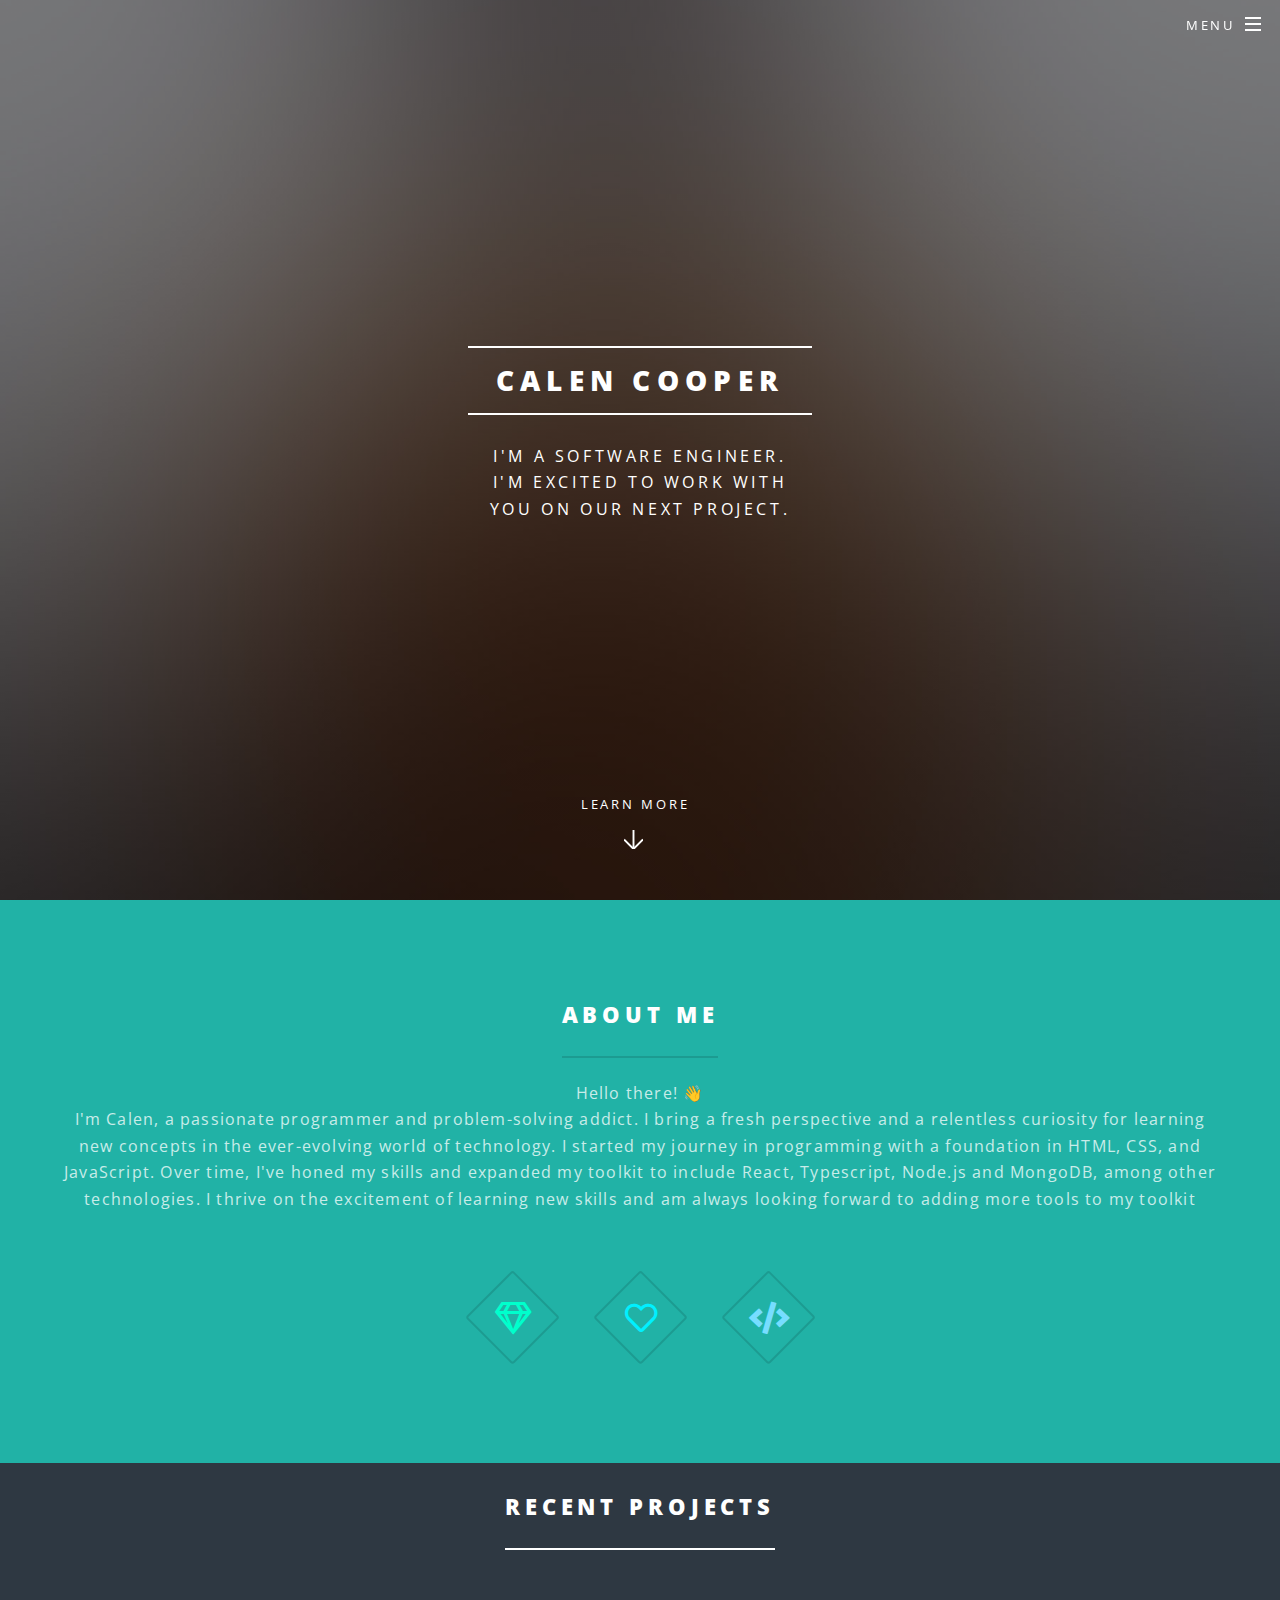
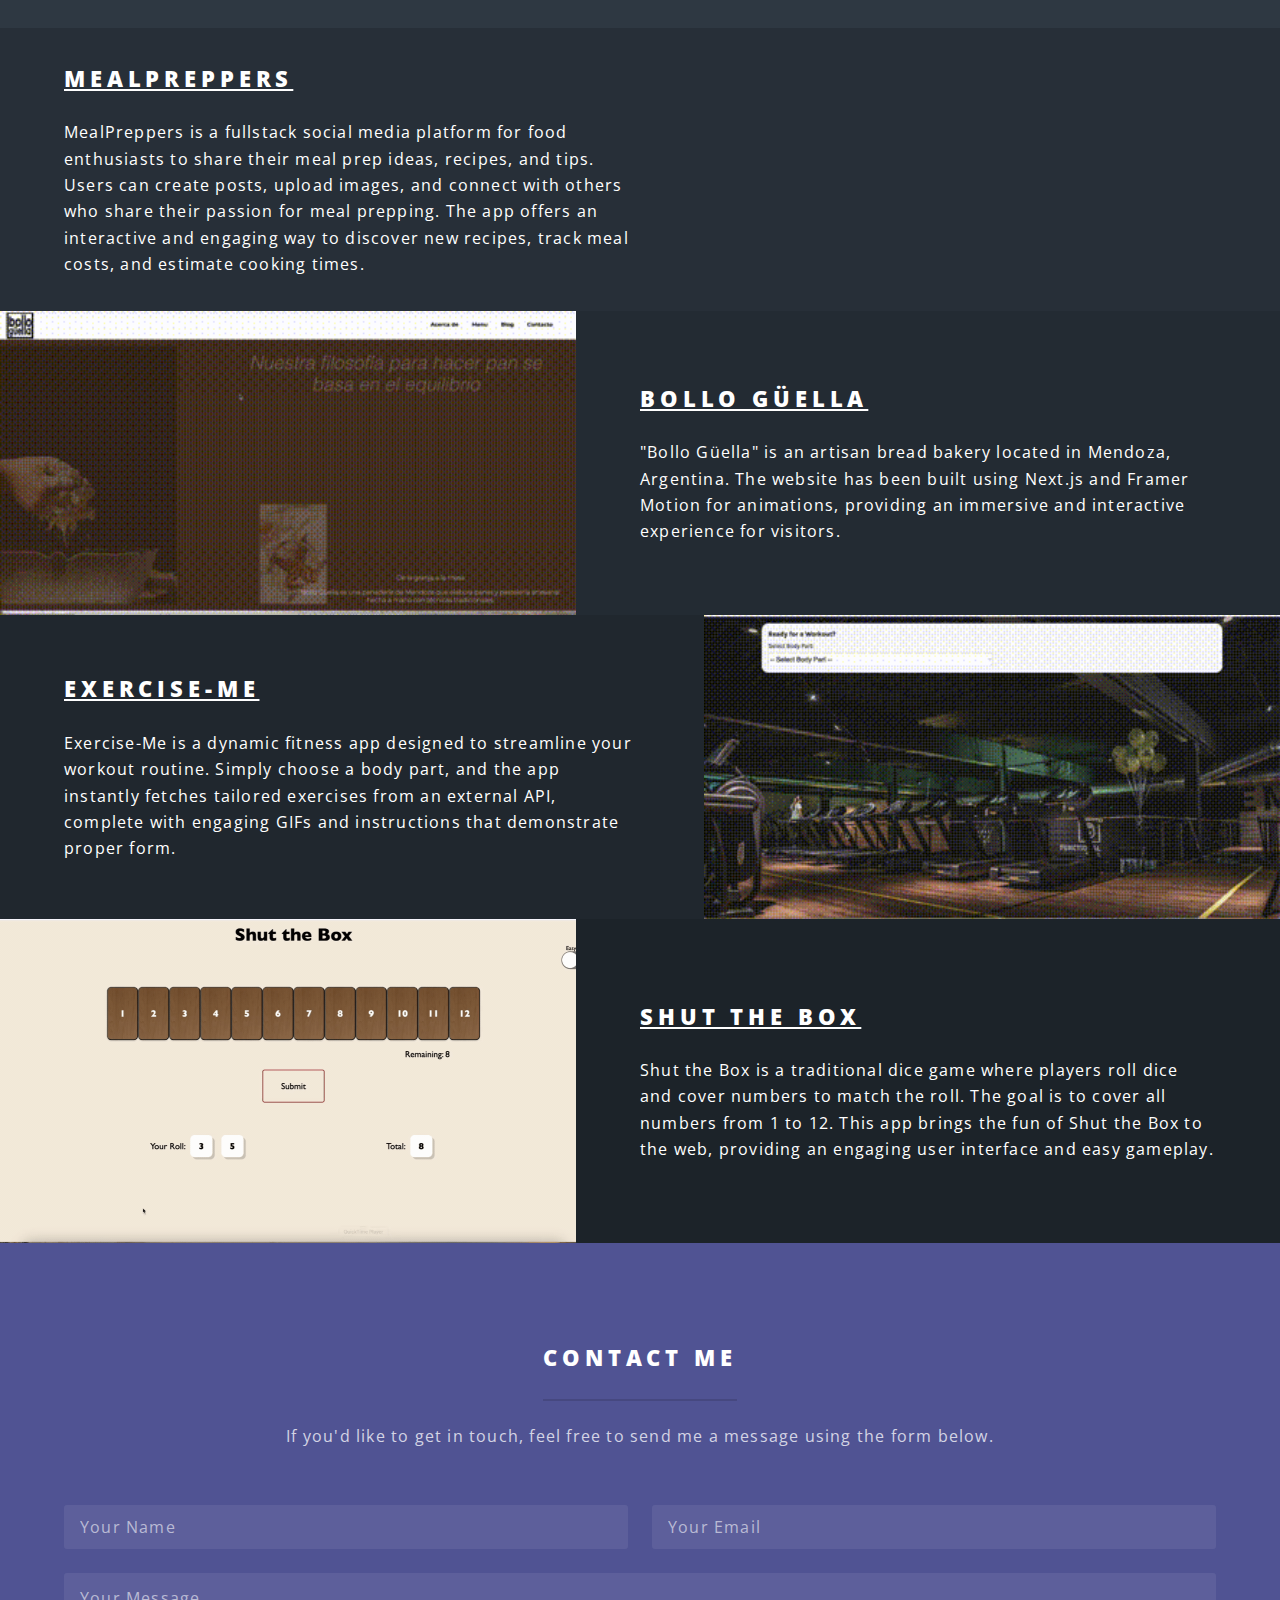
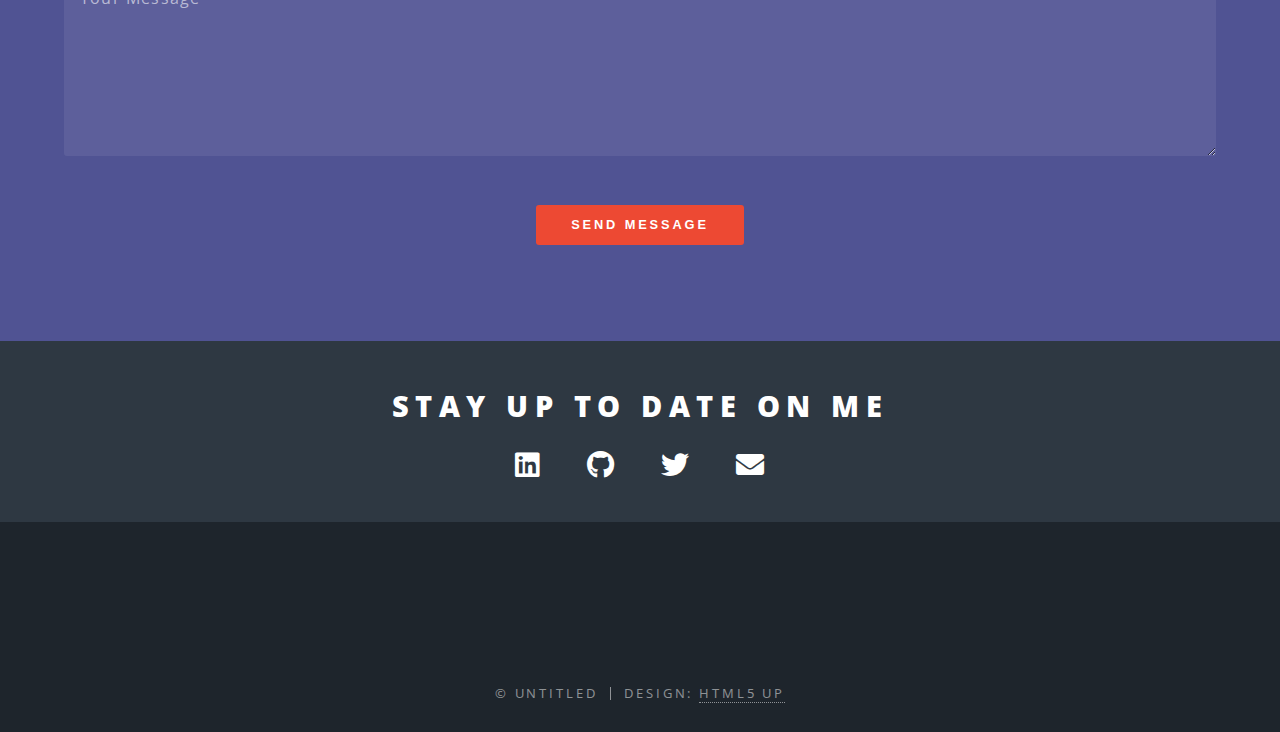
==== commit 63e4cbf8: "minor updates - better quality gifs" ====
--- a/index.html
+++ b/index.html
@@ -75,50 +75,57 @@
 						</header>
 						<section class="spotlight">
 							<div class="image">
-								<a href="https://github.com/CalenCoop/MealPreppers">
-								<img src="images/MealPreppers Video.gif" alt="" />
-								</a>
-							</div>
-							<div class="content">
-								<a href="https://github.com/CalenCoop/MealPreppers">
-								<h2>MealPreppers</h2>
+								<a href="https://github.com/CalenCoop/MealPreppers" target="_blank">
+								<img src="images/MealPreppers.gif" alt="" />
+								</a>
+							</div>
+							<div class="content">
+								<a href="https://github.com/CalenCoop/MealPreppers"
+								target="_blank">
+								<h2 class="project-title">MealPreppers</h2>
 								</a>
 								<p>MealPreppers is a fullstack social media platform for food enthusiasts to share their meal prep ideas, recipes, and tips. Users can create posts, upload images, and connect with others who share their passion for meal prepping. The app offers an interactive and engaging way to discover new recipes, track meal costs, and estimate cooking times.</p>
 							</div>
 						</section>
 						<section class="spotlight">
 							<div class="image">
-								<a href="https://github.com/CalenCoop/next-bollo-guella">
+								<a href="https://github.com/CalenCoop/next-bollo-guella"
+								target="_blank">
 								<img src="images/Bollo Guella.gif" alt="" />
 								</a>
 							</div>
 							<div class="content">
-								<a href="https://github.com/CalenCoop/next-bollo-guella">
-								<h2>Bollo Güella</h2>
+								<a href="https://github.com/CalenCoop/next-bollo-guella"
+								target="_blank">
+								<h2 class="project-title">Bollo Güella</h2>
 								</a>
 								<p> "Bollo Güella" is an artisan bread bakery located in Mendoza, Argentina. The website has been built using Next.js and Framer Motion for animations, providing an immersive and interactive experience for visitors. </p>
 							</div>
 						</section>
 						<section class="spotlight">
-							<a href="https://github.com/CalenCoop/Exercise-Me">
+							<a href="https://github.com/CalenCoop/Exercise-Me"
+							target="_blank">
 							<div class="image"><img src="images/ExerciseMe.gif" alt="" />
 							</a>
 							</div>
 							<div class="content">
-								<a href="https://github.com/CalenCoop/Exercise-Me">
-								<h2>Exercise-Me</h2>
+								<a href="https://github.com/CalenCoop/Exercise-Me"
+								target="_blank">
+								<h2 class="project-title">Exercise-Me</h2>
 								</a>
 								<p>Exercise-Me is a dynamic fitness app designed to streamline your workout routine. Simply choose a body part, and the app instantly fetches tailored exercises from an external API, complete with engaging GIFs and instructions that demonstrate proper form. </p>
 							</div>
 						</section>
 						<section class="spotlight">
-							<a href="https://github.com/CalenCoop/Shut-the-Box-Game">
+							<a href="https://github.com/CalenCoop/Shut-the-Box-Game"
+							target="_blank">
 							<div class="image"><img src="images/Shut the box.gif" alt="" />
 							</a>
 							</div>
 							<div class="content">
-								<a href="https://github.com/CalenCoop/Shut-the-Box-Game">
-								<h2>Shut The Box</h2>
+								<a href="https://github.com/CalenCoop/Shut-the-Box-Game"
+								target="_blank">
+								<h2 class="project-title">Shut The Box</h2>
 								</a>
 								<p>Shut the Box is a traditional dice game where players roll dice and cover numbers to match the roll. The goal is to cover all numbers from 1 to 12. This app brings the fun of Shut the Box to the web, providing an engaging user interface and easy gameplay.
 
@@ -171,11 +178,11 @@
 							<!-- <p>Aliquam ut ex ut augue consectetur interdum endrerit imperdiet amet eleifend fringilla.</p> -->
 						</header>
 						<ul class="icons social-media-icons">
-							<li><a href="https://www.linkedin.com/in/calencooper/" class="icon brands fa-linkedin"><span class="label">Linkedin</span></a></li>
-							<!-- <li><a href="#" class="icon brands fa-facebook-f"><span class="label">Facebook</span></a></li> -->
-							<li><a href="https://github.com/CalenCoop" class="icon brands fa-github"><span class="label">Github</span></a></li>
-							<li><a href="https://x.com/CalenCoop" class="icon brands fa-twitter"><span class="label">Twitter</span></a></li>
-							<li><a href="mailto:CalenCoop1@gmail.com" class="icon solid fa-envelope"><span class="label">Email</span></a></li>
+							<li><a href="https://www.linkedin.com/in/calencooper/" 
+								class="icon brands fa-linkedin" target="_blank"><span class="label">Linkedin</span></a></li>
+							<li><a href="https://github.com/CalenCoop" class="icon brands fa-github" target="_blank" ><span class="label">Github</span></a></li>
+							<li><a href="https://x.com/CalenCoop" class="icon brands fa-twitter" target="_blank"><span class="label">Twitter</span></a></li>
+							<li><a href="mailto:CalenCoop1@gmail.com" class="icon solid fa-envelope" target="_blank"><span class="label">Email</span></a></li>
 						</ul>
 					</div>
 				</section>
--- a/assets/css/main.css
+++ b/assets/css/main.css
@@ -4057,4 +4057,11 @@
 		bottom: 0;
 		width: 100%;
 		text-align: center;
+	}
+
+	.project-title{
+		text-decoration: underline;
+	}
+	.project-title:hover{
+		color: lightblue;
 	}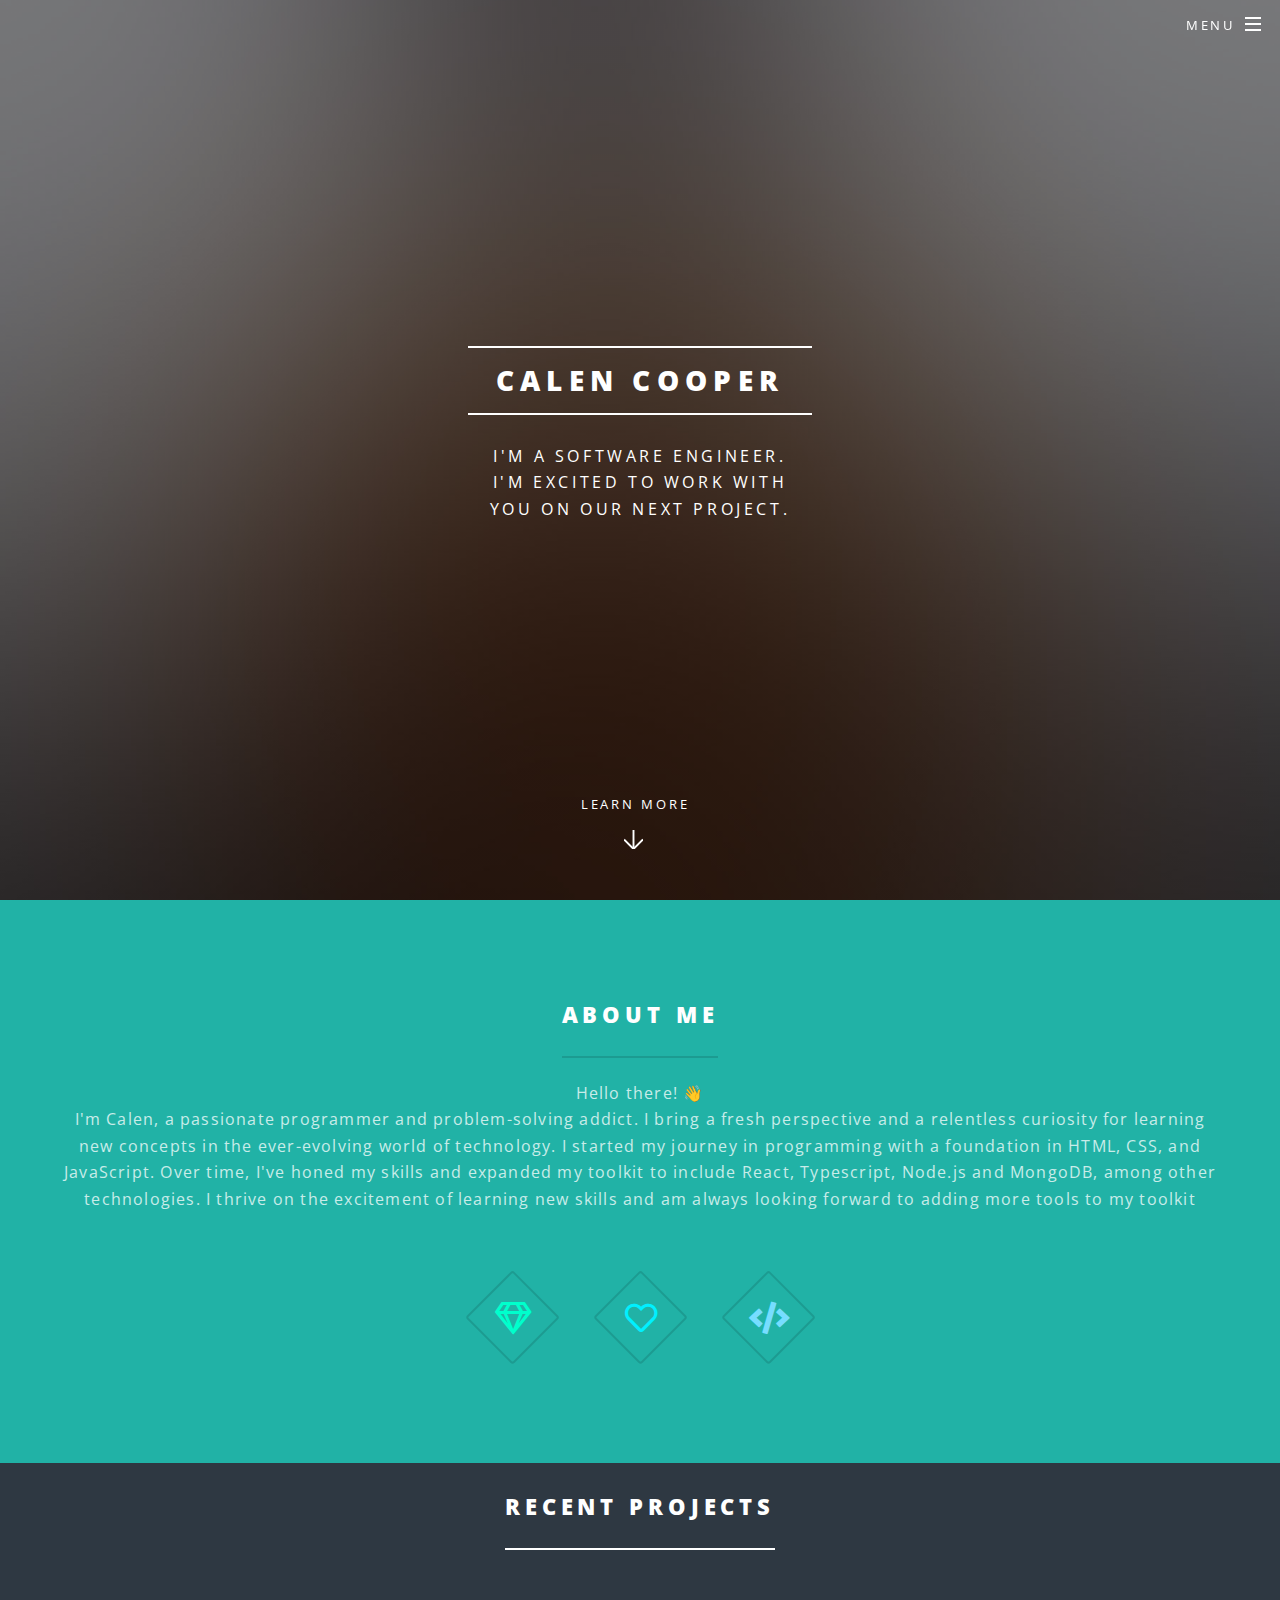
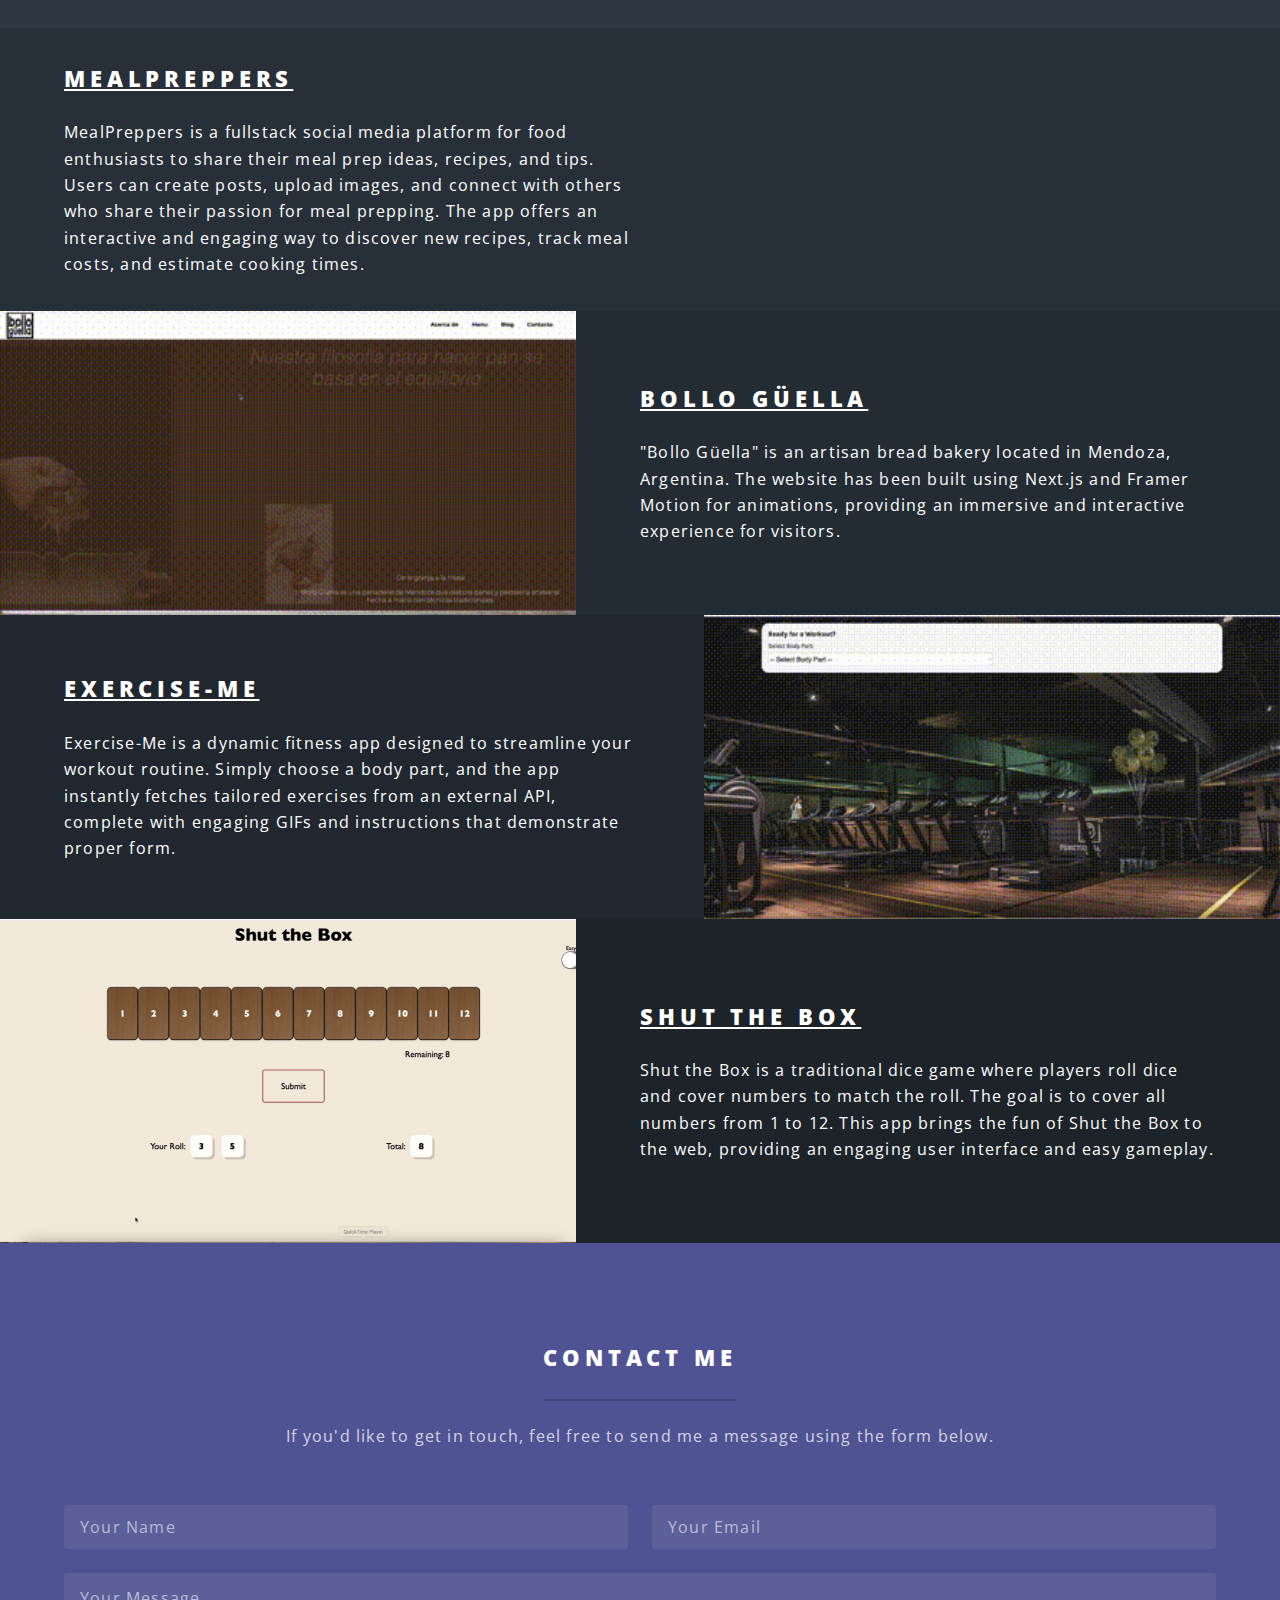
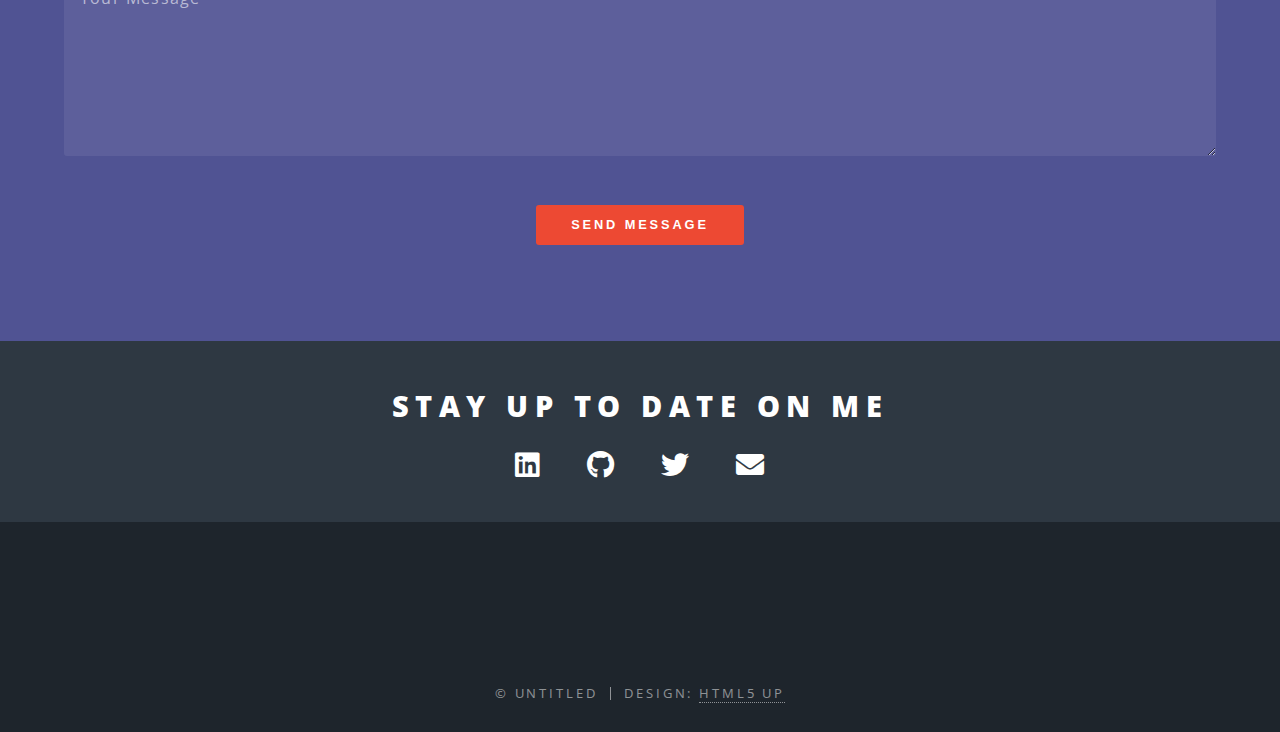
==== commit f8b78e3d: "Update index.html" ====
--- a/index.html
+++ b/index.html
@@ -11,6 +11,13 @@
 		<meta name="viewport" content="width=device-width, initial-scale=1, user-scalable=no" />
 		<link rel="stylesheet" href="assets/css/main.css" />
 		<noscript><link rel="stylesheet" href="assets/css/noscript.css" /></noscript>
+		
+		 <!-- Open Graph Meta Tags -->
+		 <meta property="og:title" content="Calen Cooper Portfolio" />
+		 <meta property="og:description" content="Check out my portfolio showcasing my projects and experience as a Software Engineer." />
+		 <meta property="og:image" content="URL-to-your-portfolio-thumbnail.jpg" />
+		 <meta property="og:url" content="https://calencooper.netlify.app/" />
+		 <meta property="og:type" content="website" />
 	</head>
 	<body class="landing is-preload">
 
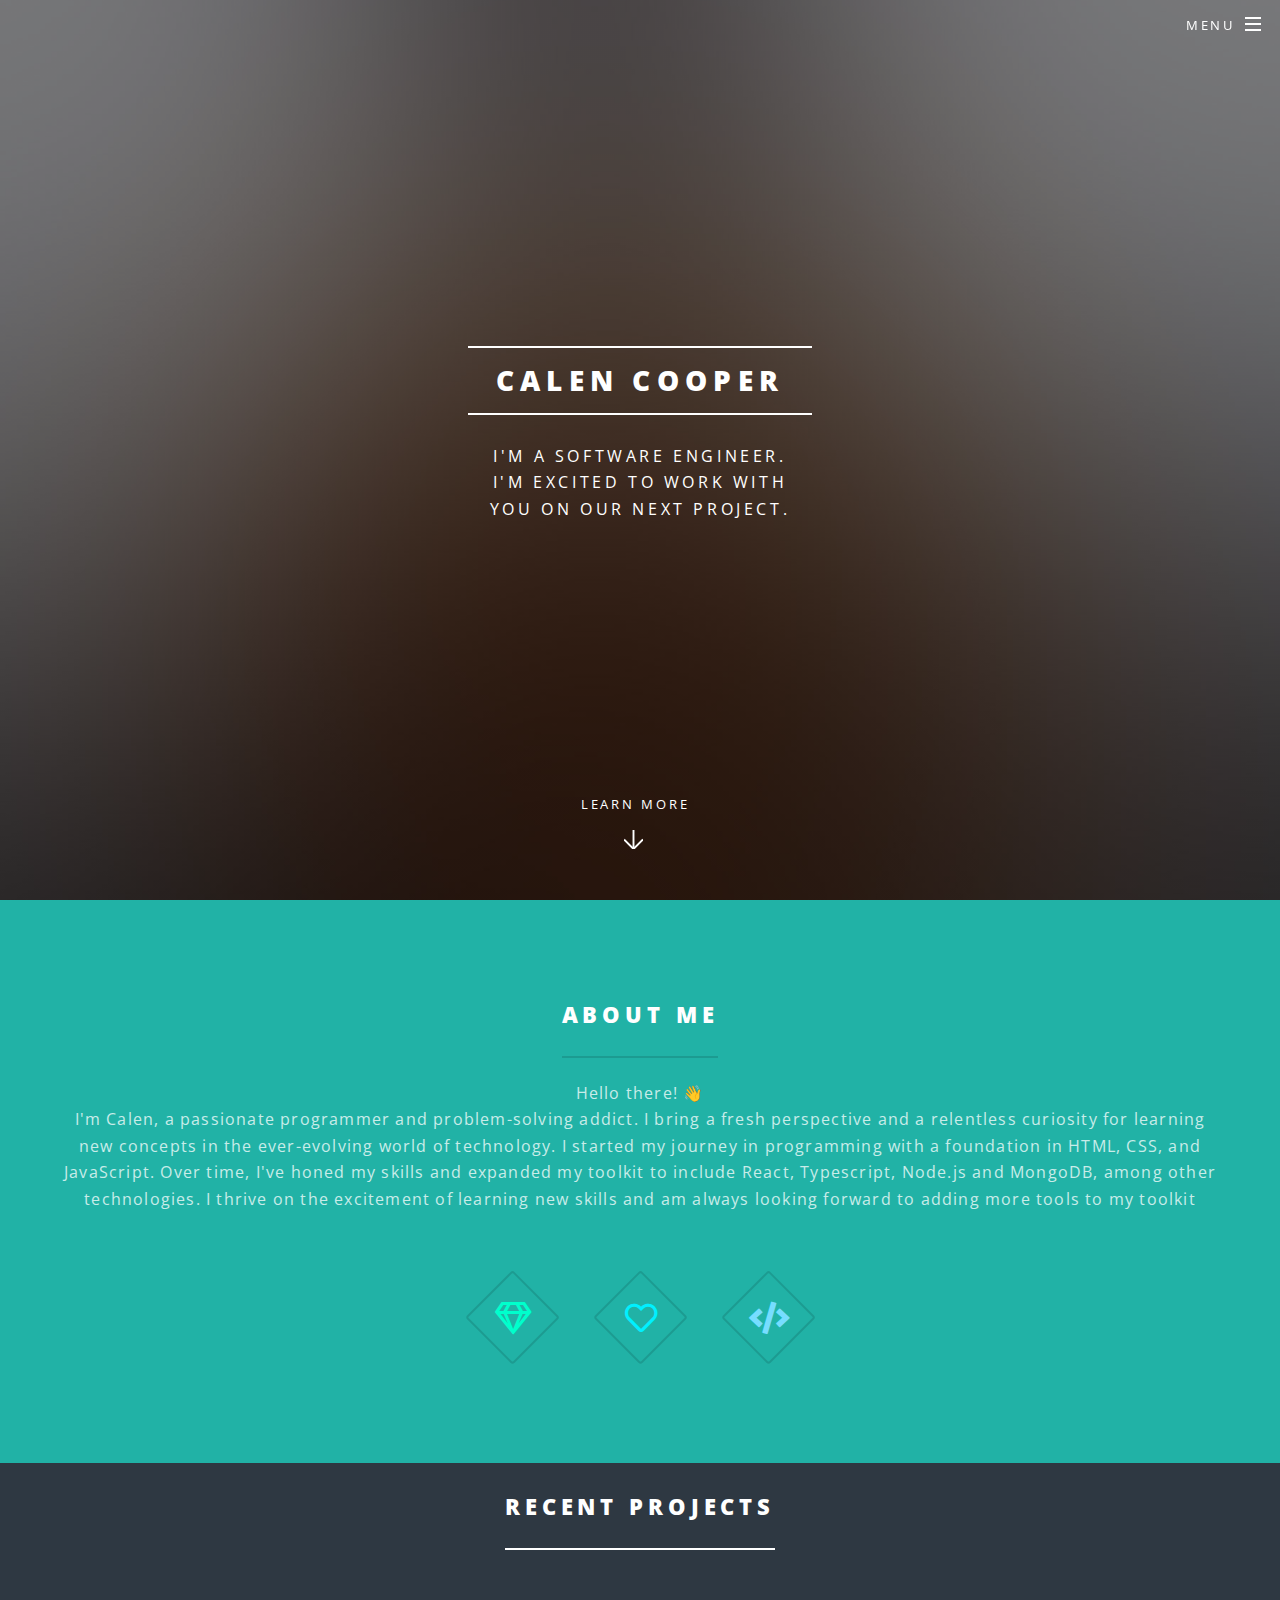
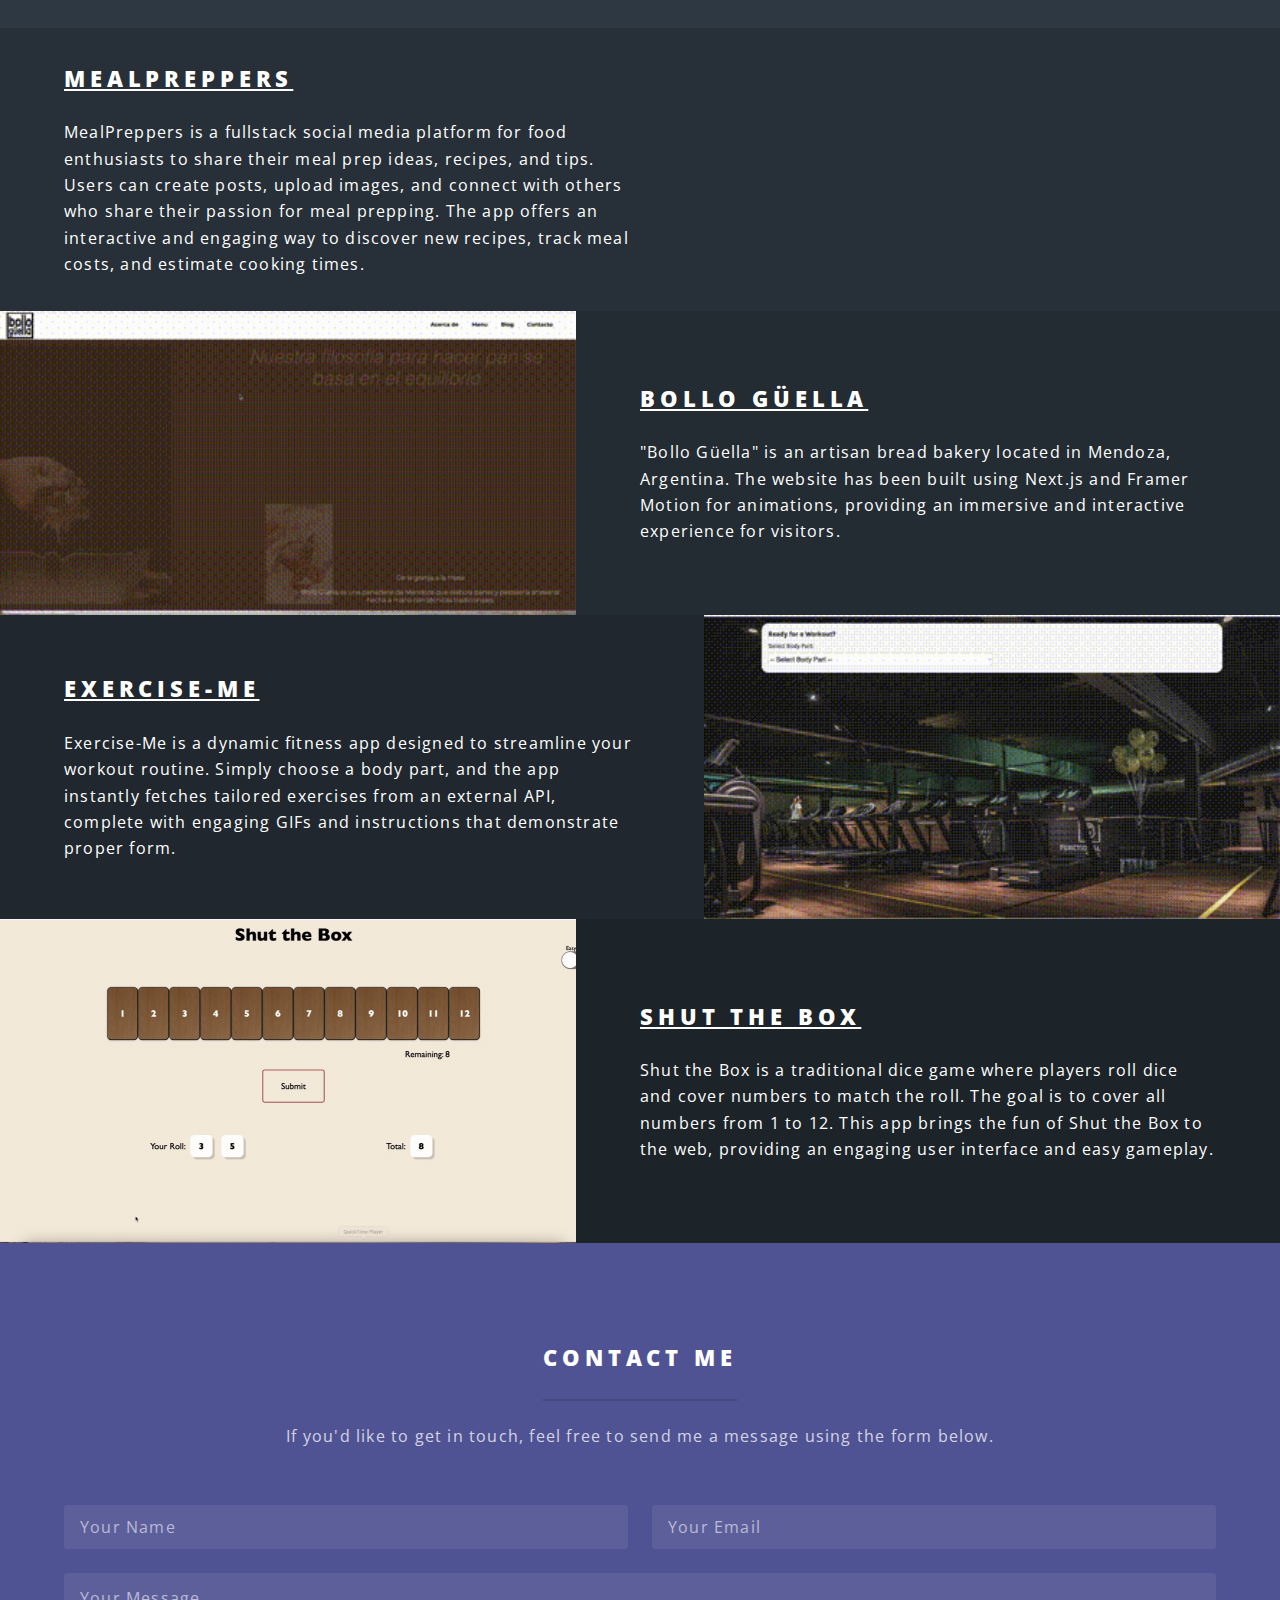
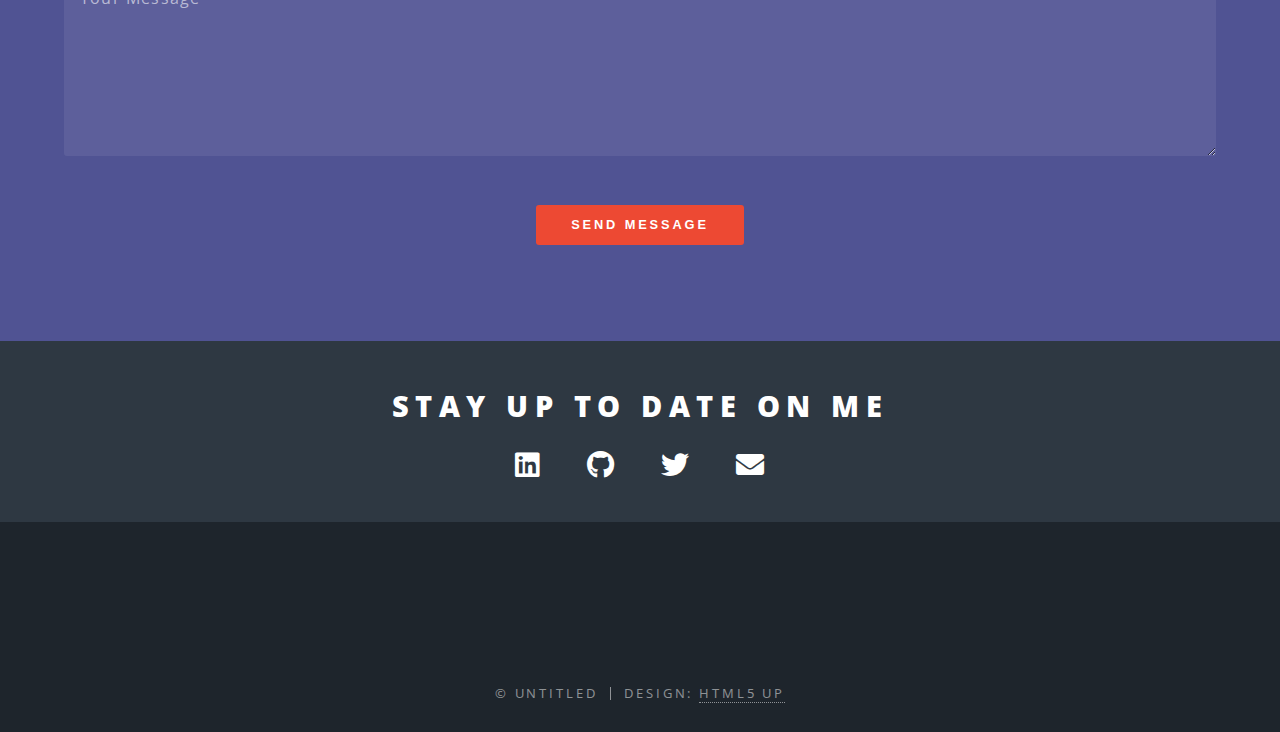
==== commit 6d23b039: "meta changes" ====
--- a/index.html
+++ b/index.html
@@ -11,11 +11,11 @@
 		<meta name="viewport" content="width=device-width, initial-scale=1, user-scalable=no" />
 		<link rel="stylesheet" href="assets/css/main.css" />
 		<noscript><link rel="stylesheet" href="assets/css/noscript.css" /></noscript>
-		
+
 		 <!-- Open Graph Meta Tags -->
 		 <meta property="og:title" content="Calen Cooper Portfolio" />
 		 <meta property="og:description" content="Check out my portfolio showcasing my projects and experience as a Software Engineer." />
-		 <meta property="og:image" content="URL-to-your-portfolio-thumbnail.jpg" />
+		 <meta property="og:image" content="https://calencooper.netlify.app/assets/images/portfolio.gif" />
 		 <meta property="og:url" content="https://calencooper.netlify.app/" />
 		 <meta property="og:type" content="website" />
 	</head>
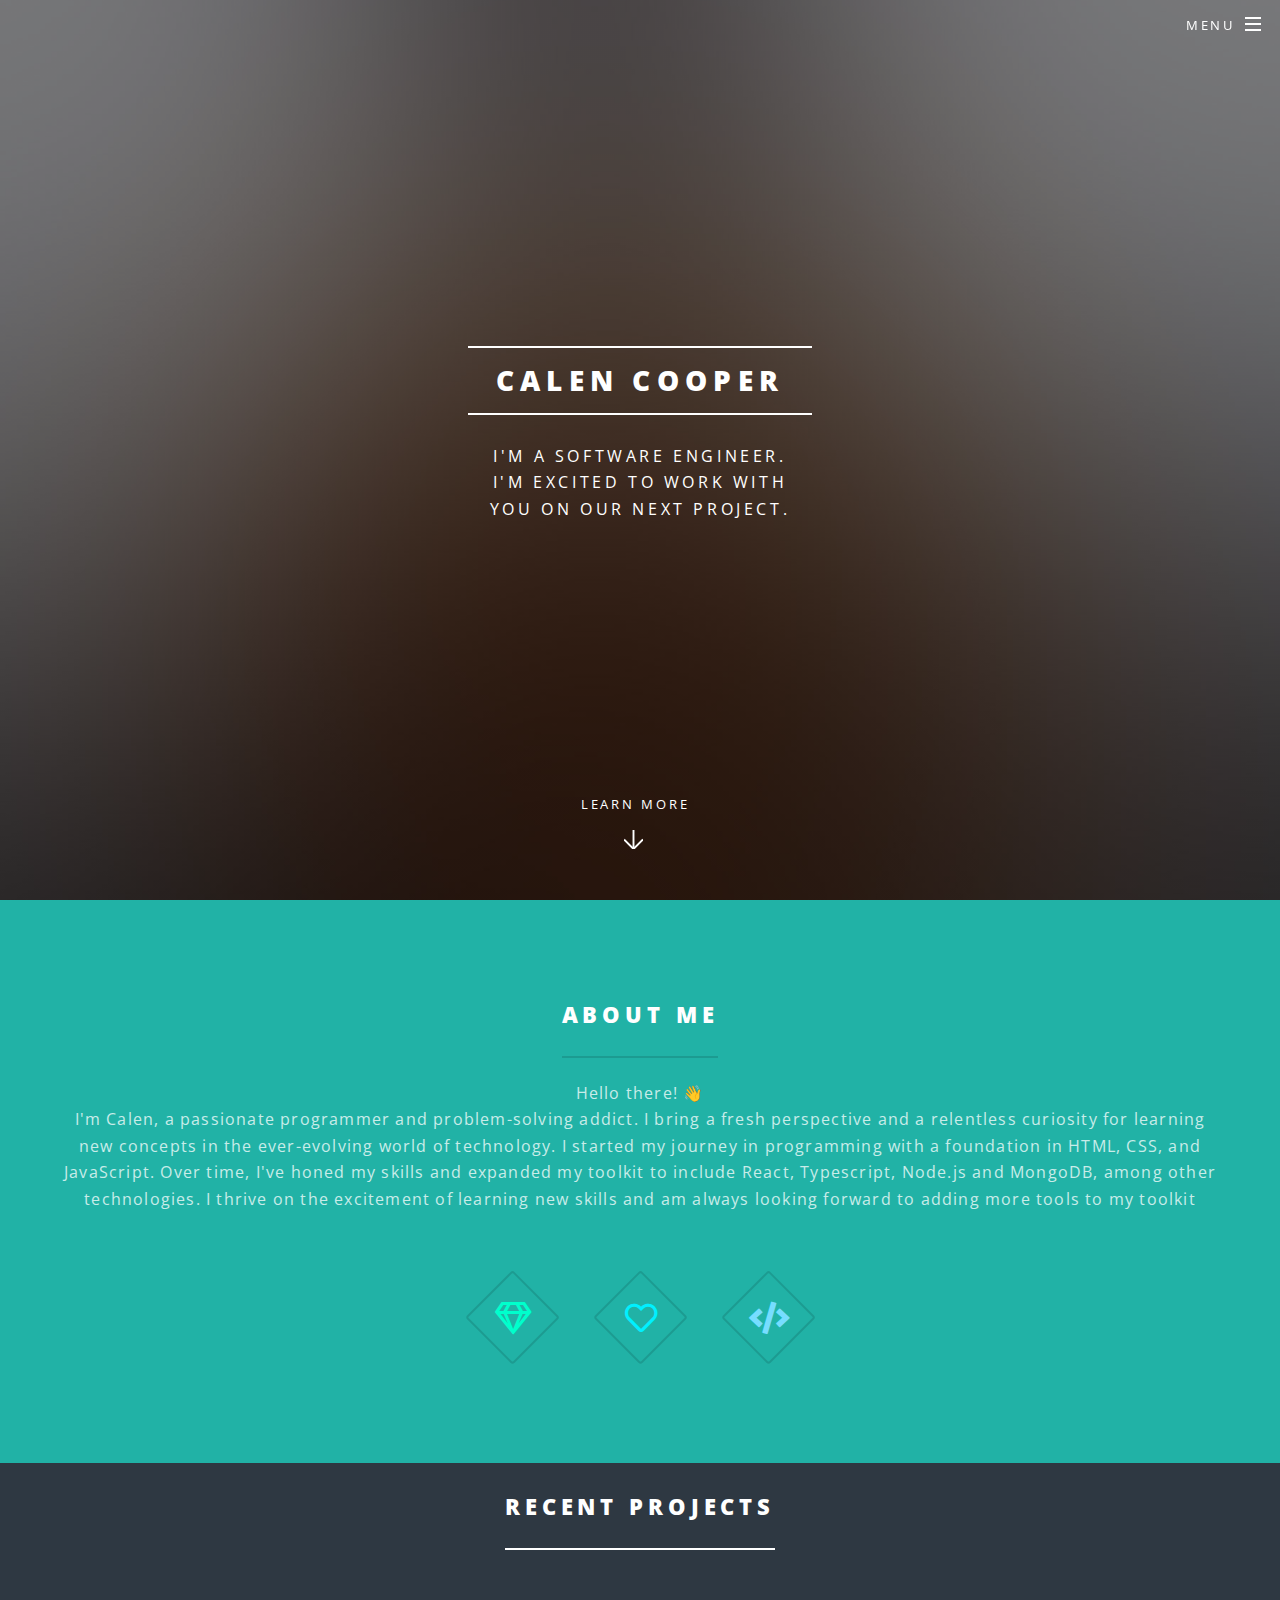
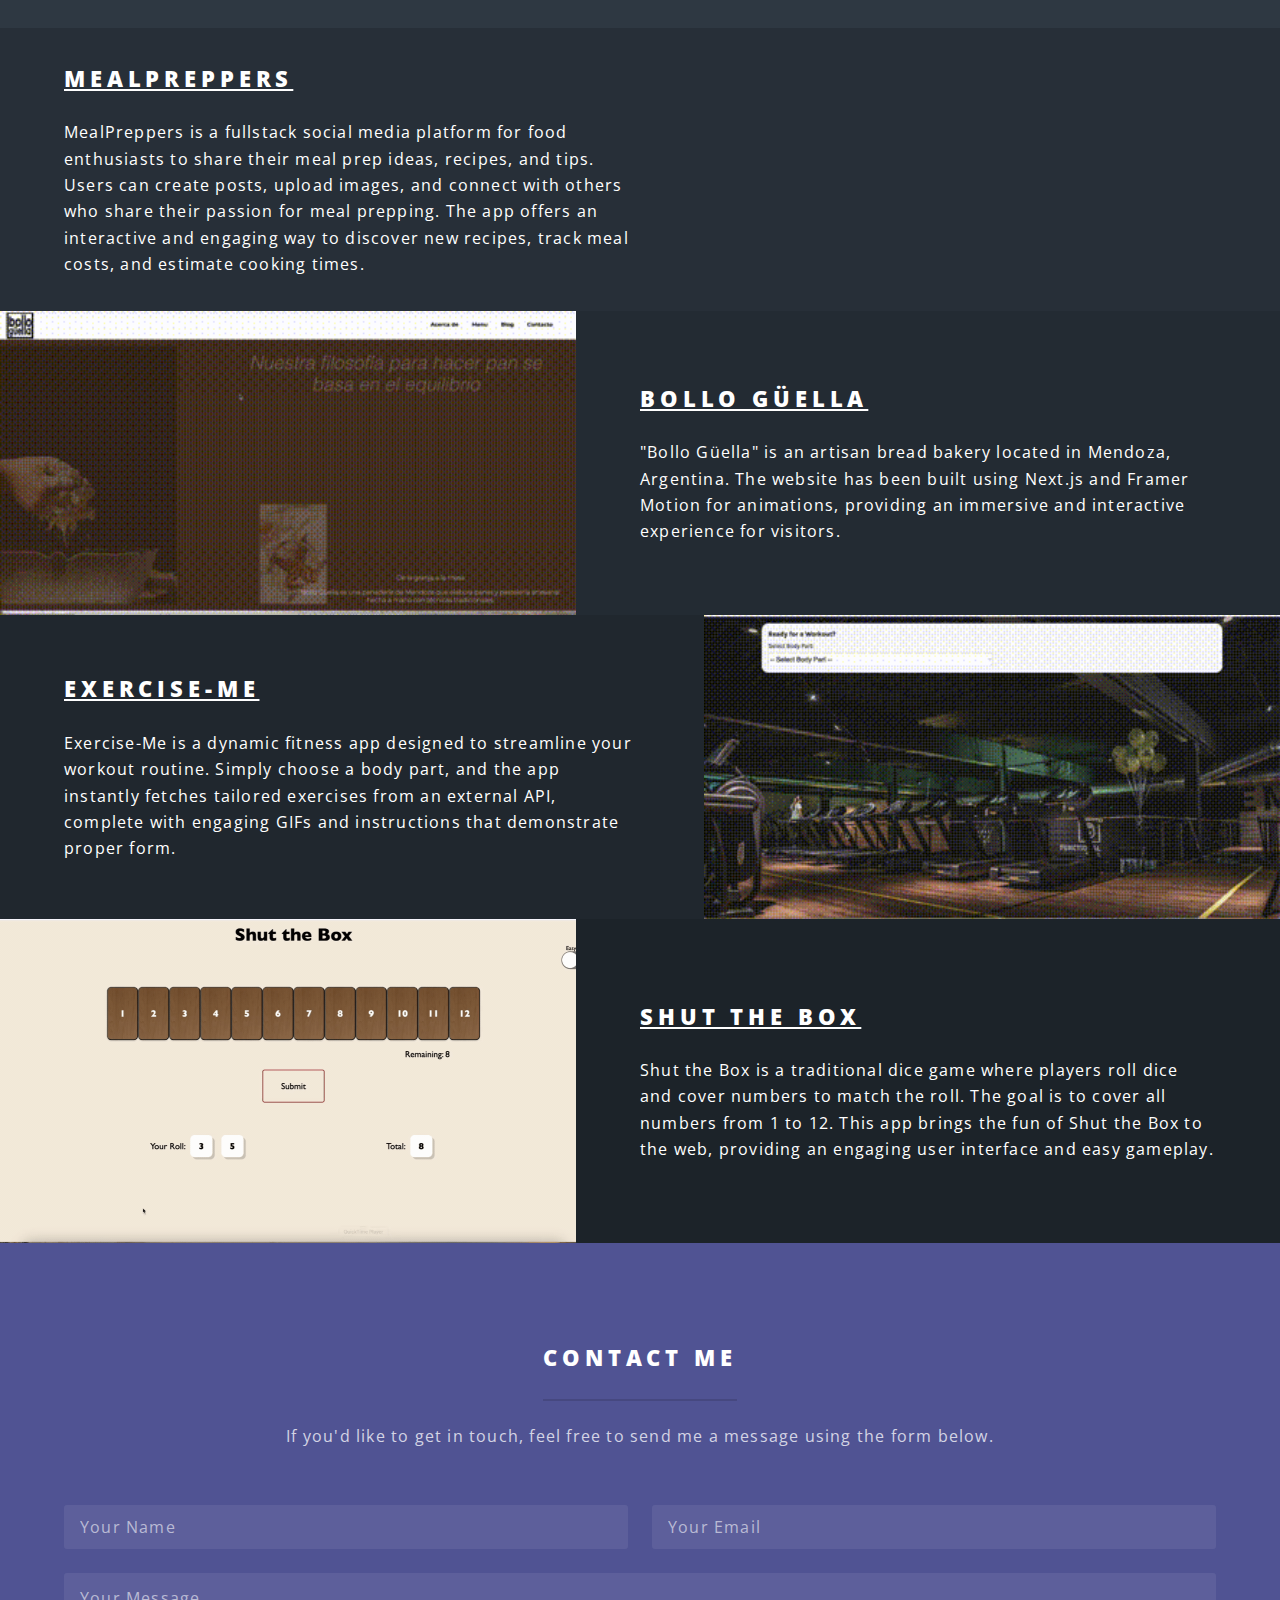
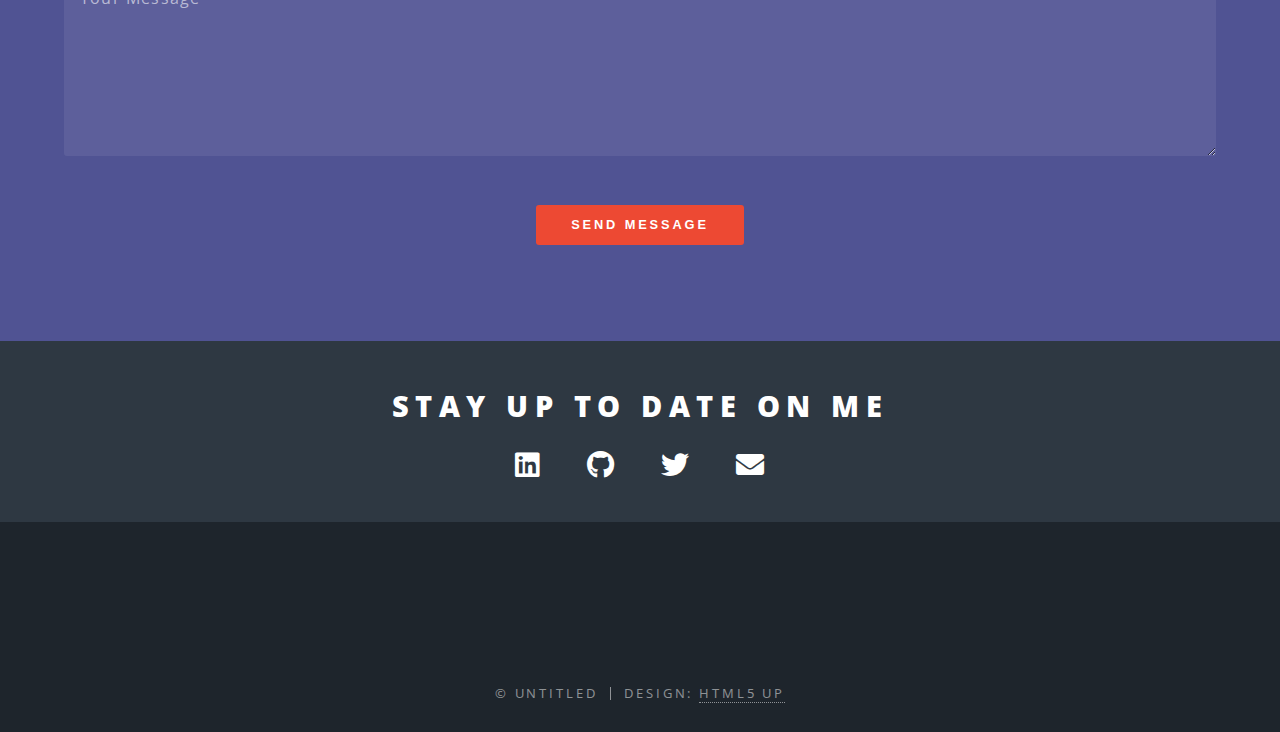
==== commit 46ef42a7: "fixed typo" ====
--- a/index.html
+++ b/index.html
@@ -15,7 +15,7 @@
 		 <!-- Open Graph Meta Tags -->
 		 <meta property="og:title" content="Calen Cooper Portfolio" />
 		 <meta property="og:description" content="Check out my portfolio showcasing my projects and experience as a Software Engineer." />
-		 <meta property="og:image" content="https://calencooper.netlify.app/assets/images/portfolio.gif" />
+		 <meta property="og:image" content="https://calencooper.netlify.app/images/portfolio.gif" />
 		 <meta property="og:url" content="https://calencooper.netlify.app/" />
 		 <meta property="og:type" content="website" />
 	</head>
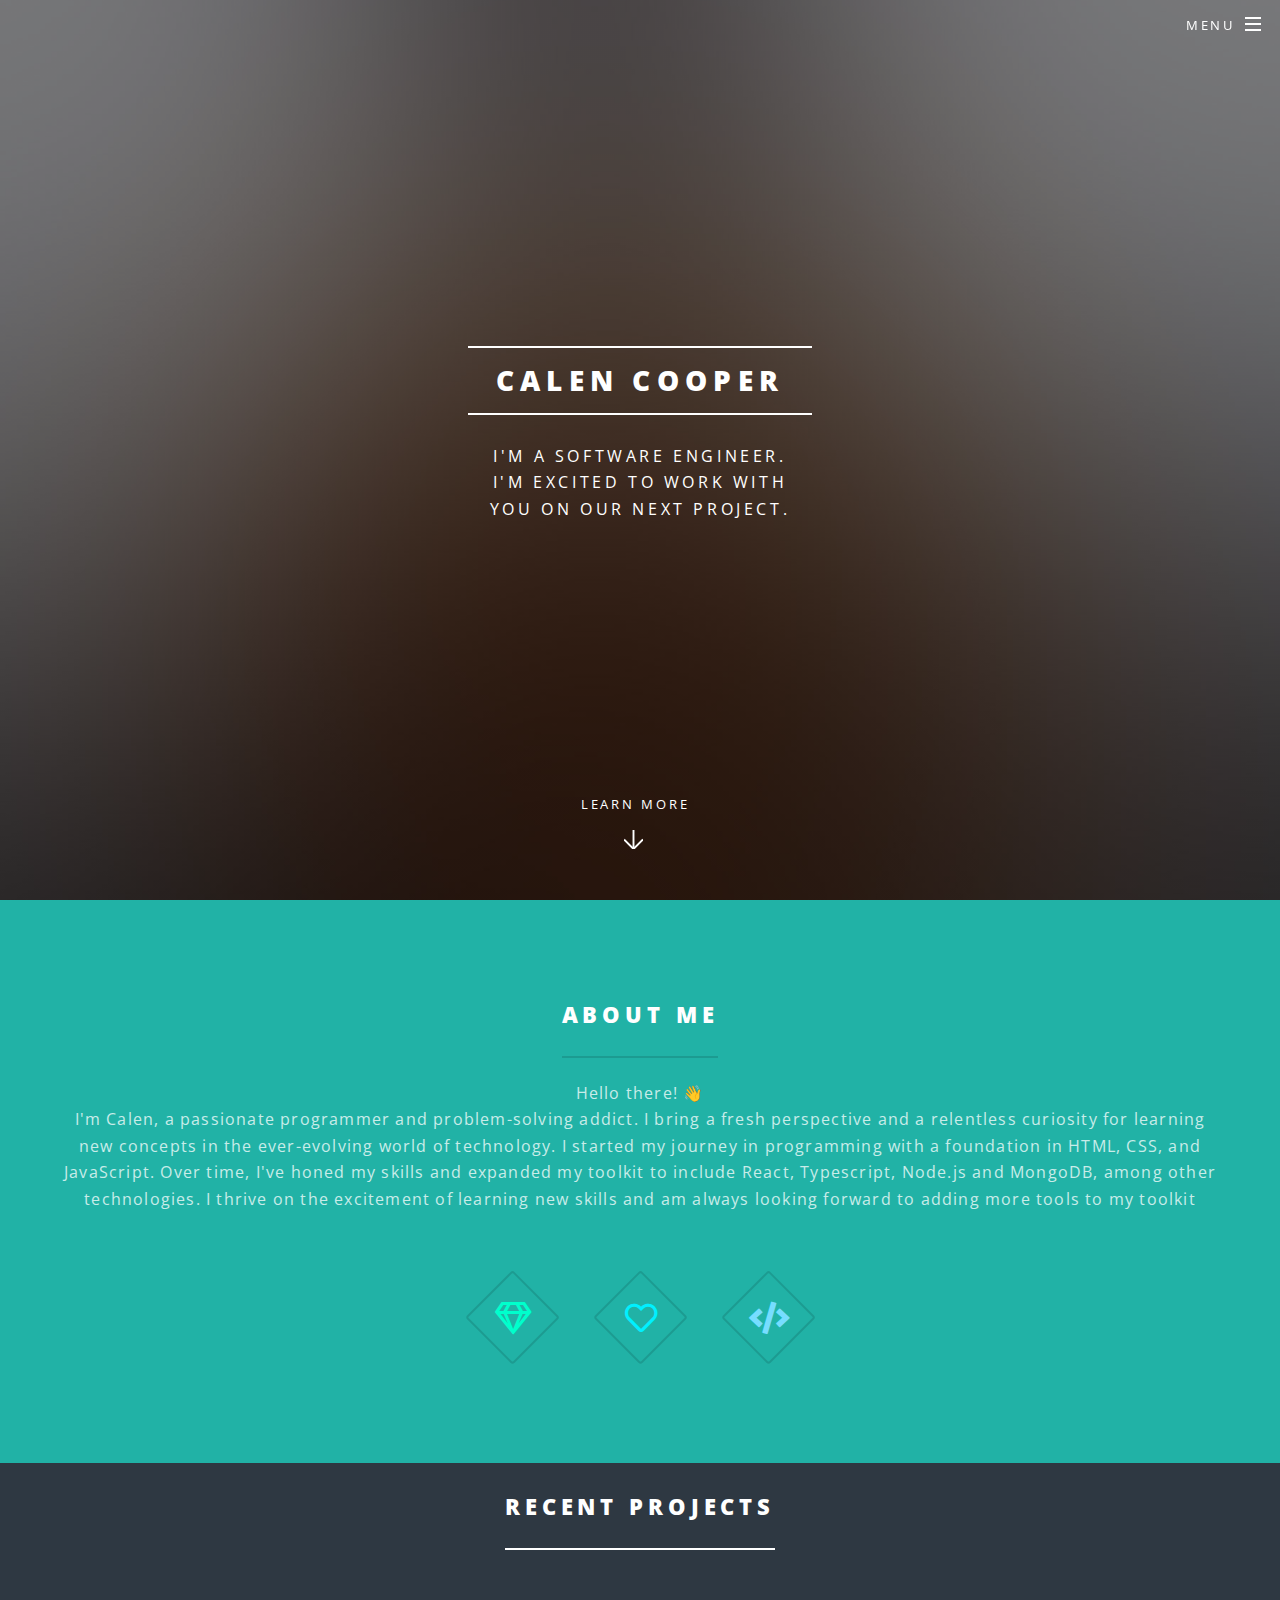
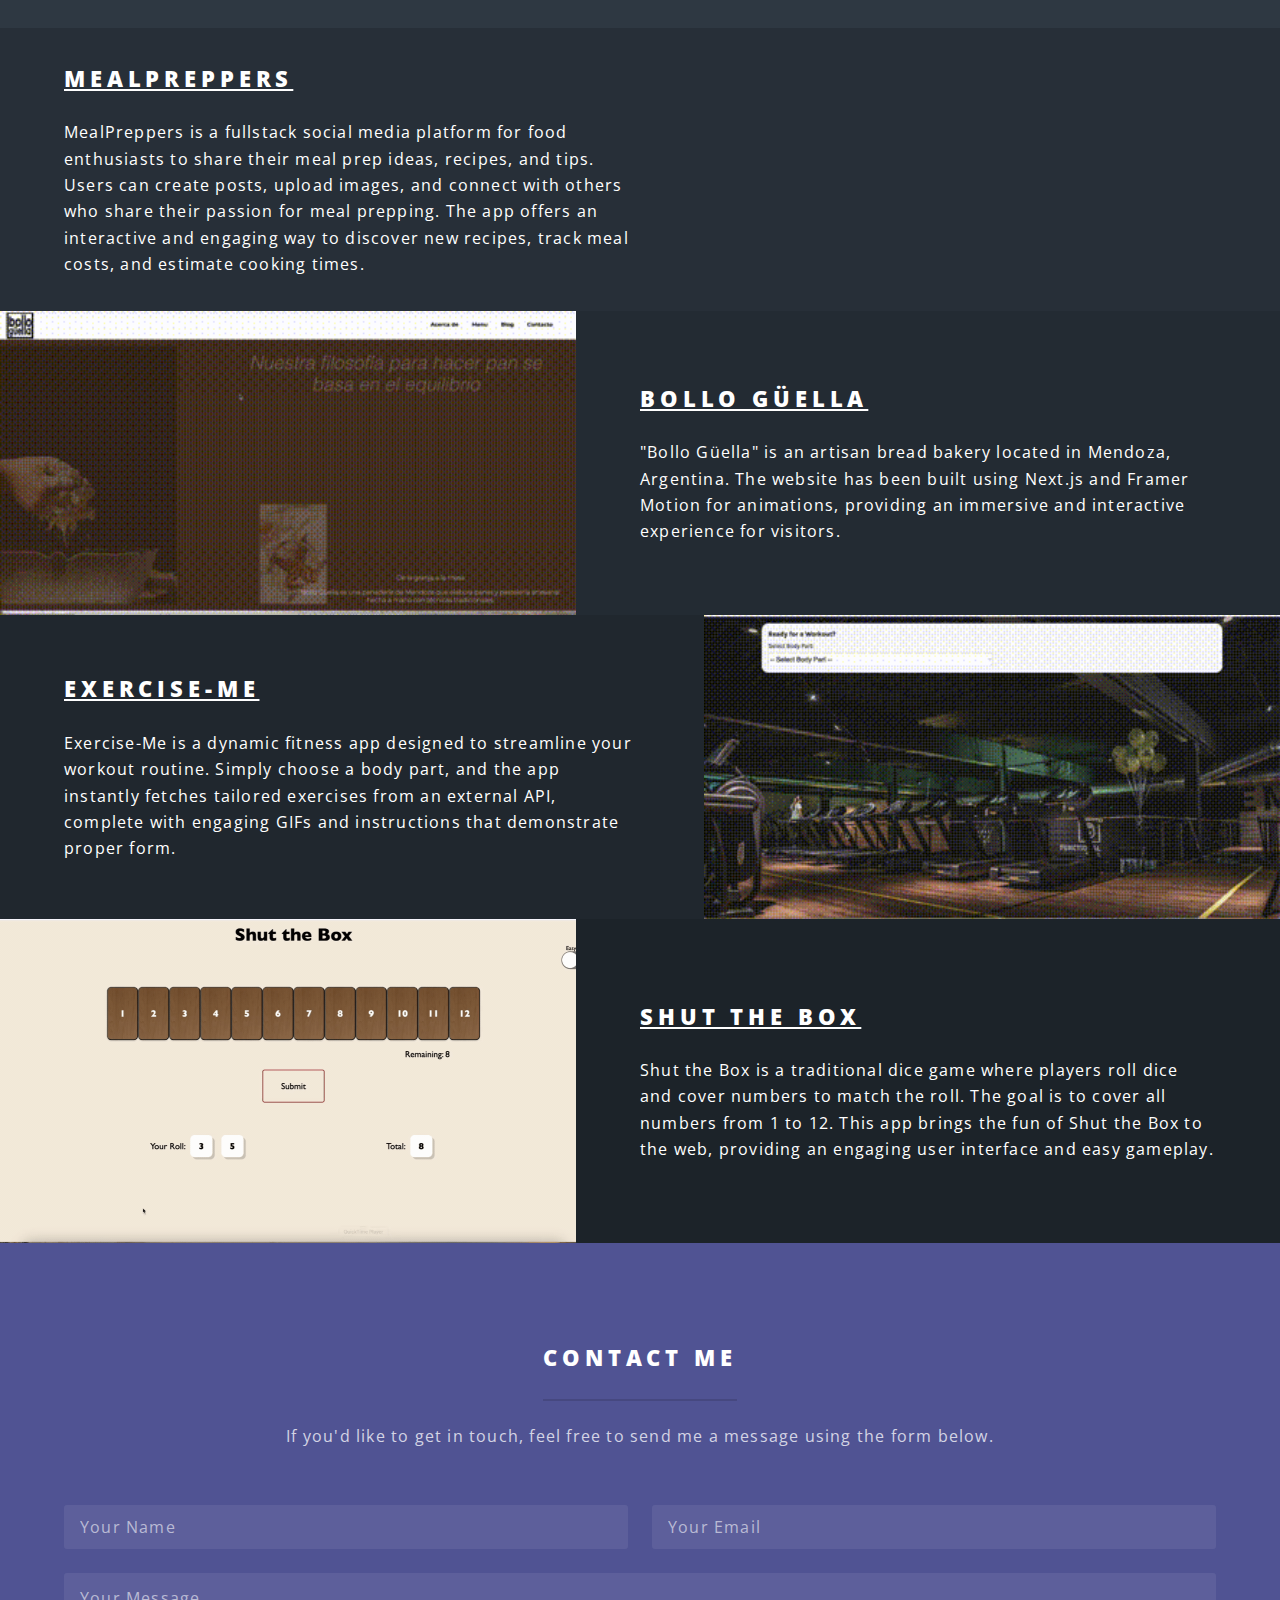
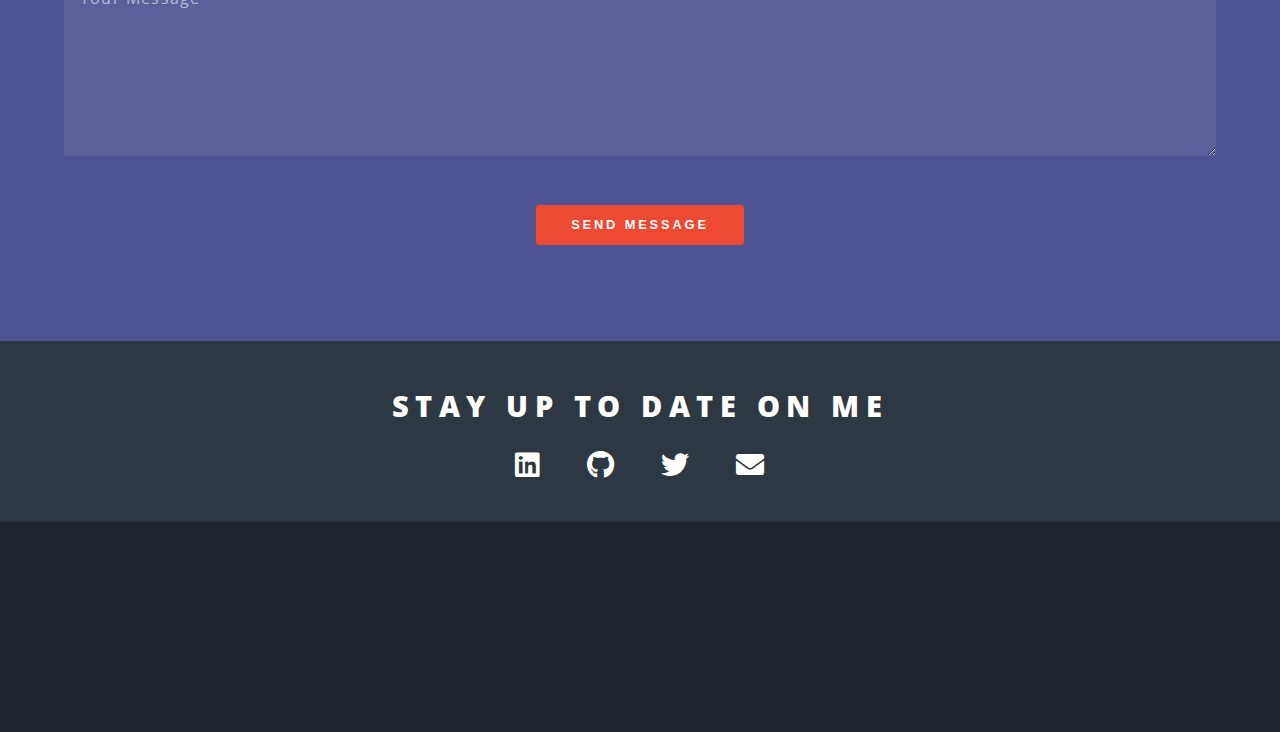
==== commit f3a2de91: "Update index.html" ====
--- a/index.html
+++ b/index.html
@@ -196,8 +196,8 @@
 
 				<!-- Footer -->
 					<footer id="footer">
-						<ul class="copyright">
-							<li>&copy; Untitled</li><li>Design: <a href="http://html5up.net">HTML5 UP</a></li>
+						<!-- <ul class="copyright">
+							<li>&copy; Untitled</li><li>Design: <a href="http://html5up.net">HTML5 UP</a></li> -->
 						</ul>
 					</footer>
 
